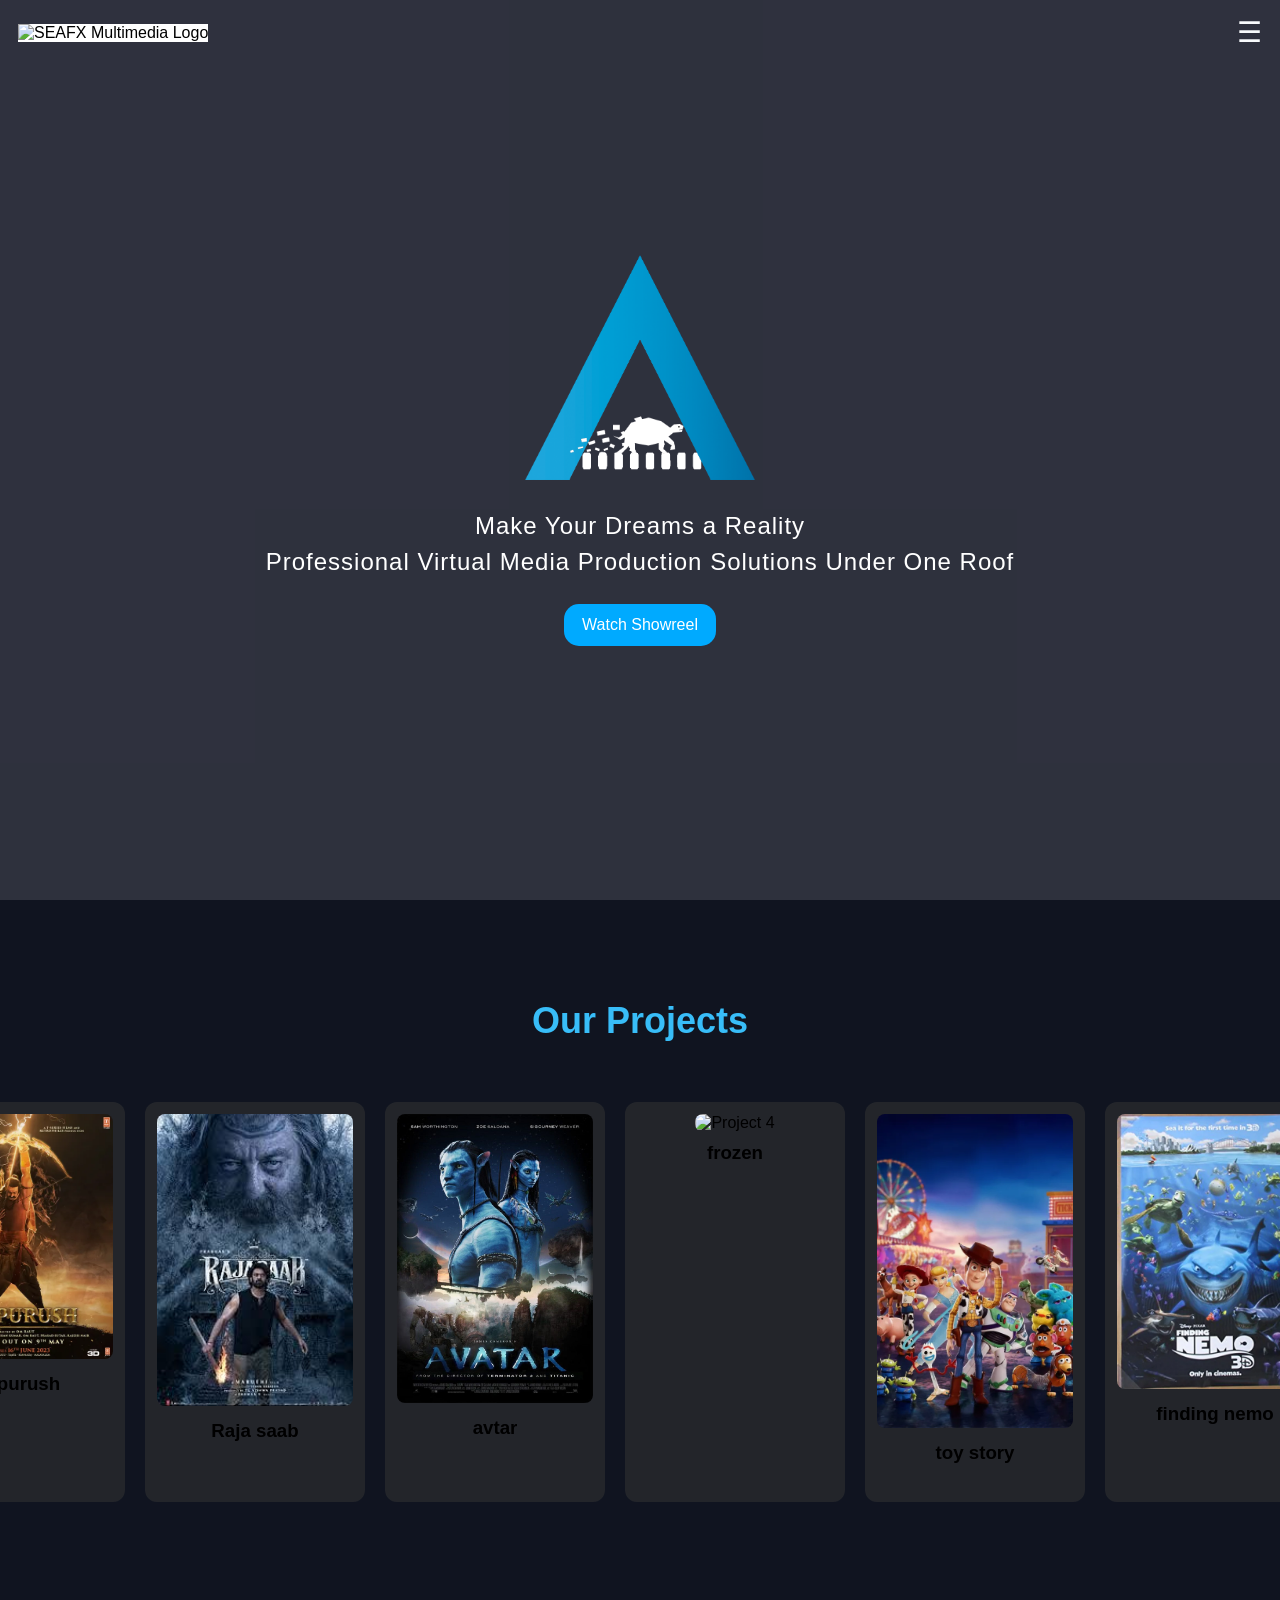
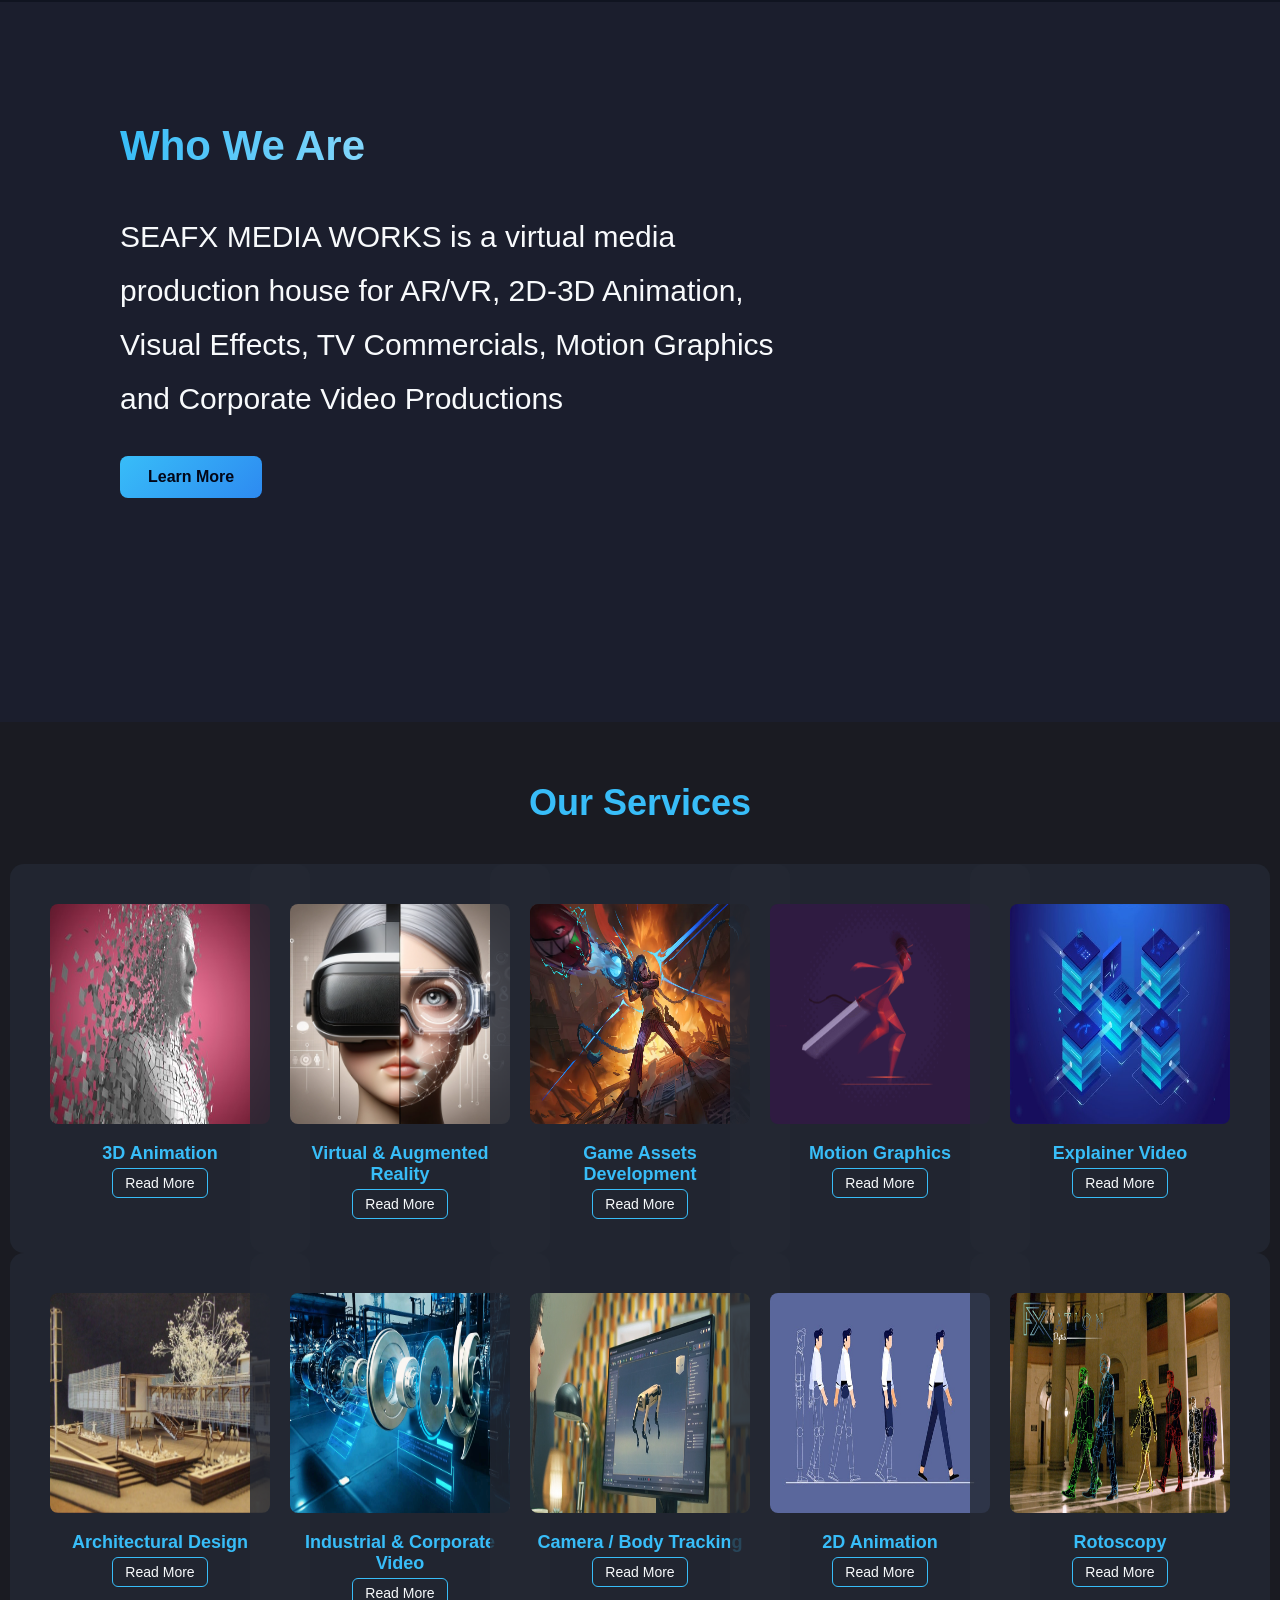
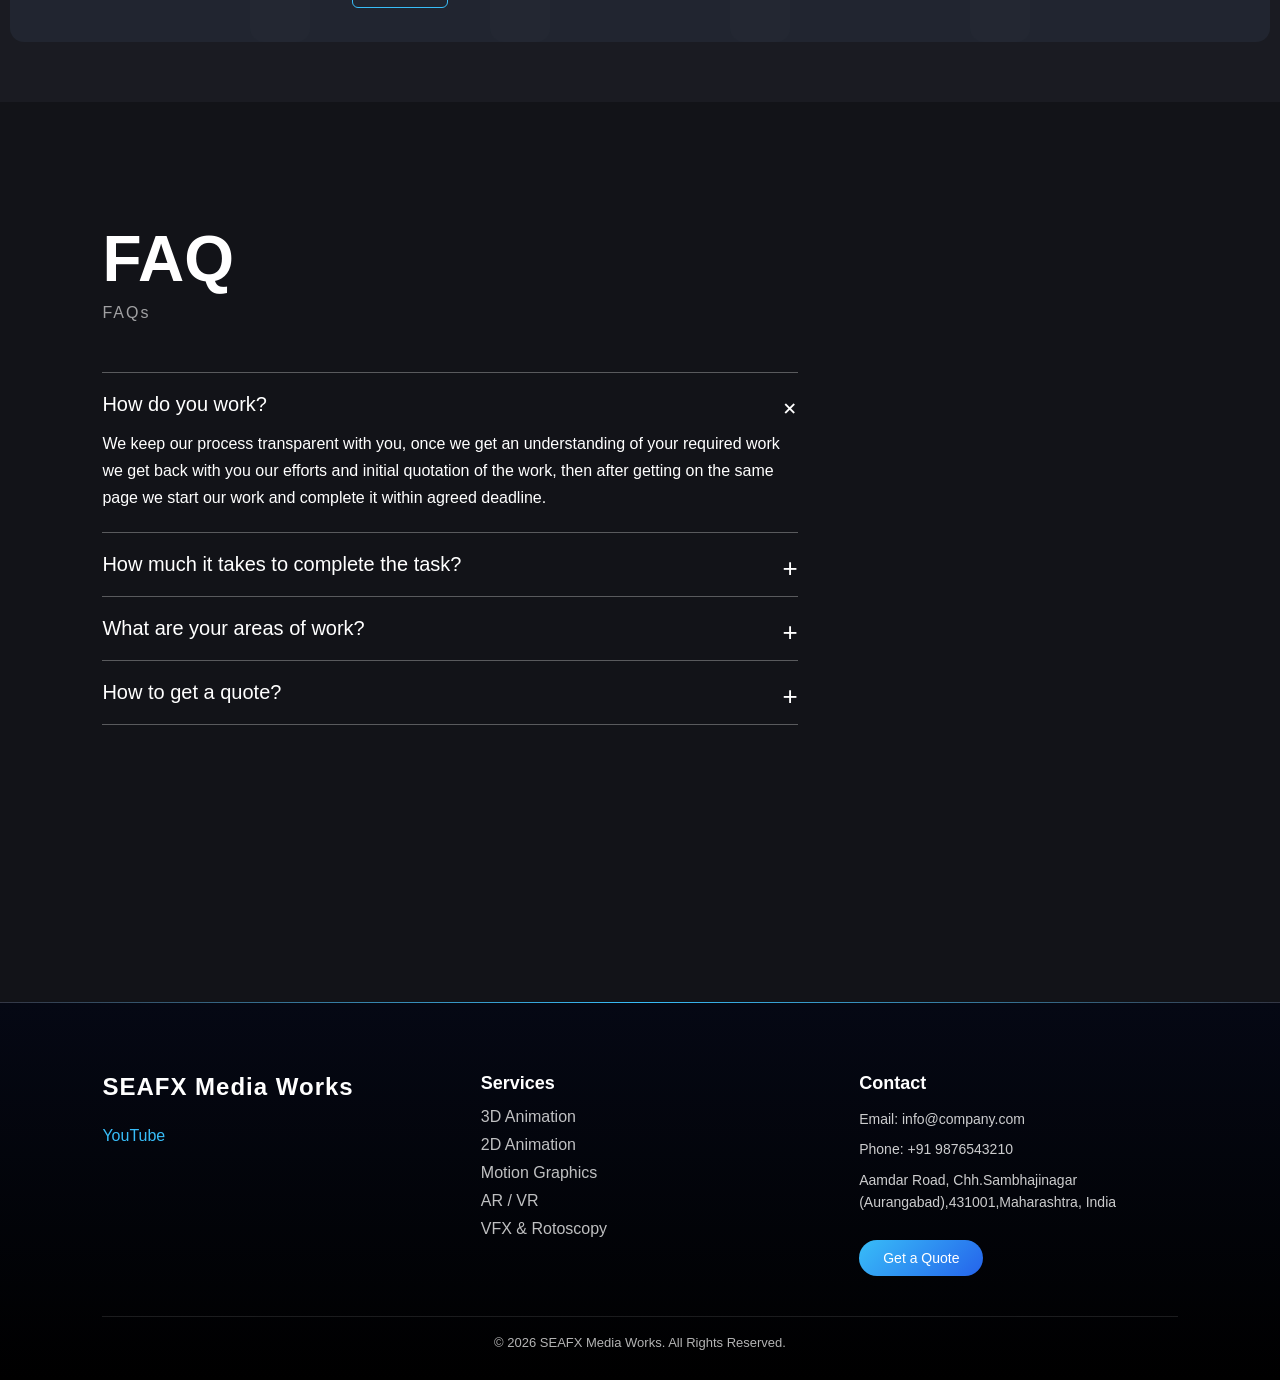
==== index.html @ 75bf718c "move files to root" ====
<!DOCTYPE html>
<html lang="en">
<head>
    <meta charset="UTF-8">
    <meta name="viewport" content="width=device-width, initial-scale=1.0">
    <title>Seafx MW pvt.ltd</title>
    <link rel="stylesheet" href="index.css">
</head>
<body>

  <!-- Background Video -->
<video class="bg-video" autoplay muted loop playsinline>
  <source src="../ASS" type="video/mp4">
</video>
<!-- Header -->
<header class="header">
  <div class="logo">
    <img src="https://static.wixstatic.com/media/be6cfc_1935f9f674c146afb055707a285f2abf~mv2.png/v1/fill/w_183,h_74,al_c,q_85,usm_0.66_1.00_0.01,enc_avif,quality_auto/Seafx_Main_PNG.png"
             alt="SEAFX Multimedia Logo">
  </div>
  <div class="hamburger" onclick="openMenu()">☰</div>
</header>

<!-- Overlay -->
<div class="overlay" onclick="closeMenu()"></div>

<!-- Sidebar Menu -->
<nav class="sidebar">
  <span class="close" onclick="closeMenu()">×</span>

  <a href="index.html">Home</a>
  <a href="about.html">About</a>
  <a href="service.html">Services</a>
  <a href="contact.html">Contact</a>
  <a href="faq.html">FAQ</a>
  <a href="career.html">Career</a>

  <a href="contact.html" class="quote-btn">Get a Quote</a>
</nav>
<!-- Hero Section -->
<section class="hero">
  <video autoplay muted loop playsinline class="hero-video">
    <source src="../ASSETS/CG Lion animation..mp4" type="video/mp4">
    Your browser does not support the video tag.
  </video>
  

  <div class="hero-overlay">
    <div class="hero-content">
      <img src="../ASSETS/logo1.png" alt="Seafx Media Works" class="hero-logo">

      <h1 class="hero-line">Make Your Dreams a Reality</h1>
      <h2 class="hero-line">Professional Virtual Media Production Solutions Under One Roof</h2>

      <!-- SHOWREEL BUTTON -->
    <button class="showreel-btn" onclick="openVideo()">Watch Showreel</button>

  </div>
</div>

<!-- VIDEO POPUP -->
<div id="videoPopup" class="video-popup">

  <span class="close-btn" onclick="closeVideo()">✖</span>

  <video controls>
    <source src="../ASSETS/videoplayback.mp4" type="video/mp4">
  </video>
    </div>
  </div>

  
</section>






  <section class="card-gallery"  id="ourProject">
    <!-- Background Video -
  <video class="bg-video" autoplay muted loop playsinline>
    <source src="../ASSETS/service background.mp4" type="video/mp4">
  </video>

  <!-- Dark overlay -->
  <div class="video-overlay"></div>
  <h2>Our Projects</h2>
  <div class="card-container" id="autoScroll">
    <div class="card">
      <img src="../ASSETS/adipursh.webp" alt="adipurash">
      <h3>adipurush</h3>
      <!--<p>Short description about project 1</p>-->
    </div>
    <div class="card">
      <img src="../ASSETS/images.jfif" alt="Project 2">
      <h3>Raja saab</h3>
      
    </div>
    <div class="card">
      <img src="../ASSETS/avtar.jpg" alt="Project 3">
      <h3>avtar</h3>
    
    </div>
    <div class="card">
      <img src="../ASSETs/Frozen_Movie_Poster.webp" alt="Project 4">
      <h3>frozen</h3>
      
    </div>
    <div class="card">
     <img src="../ASSETS/toy story.webp" alt="Project 5">
      <h3>toy story</h3>
      
    </div>
    <div class="card">
      <img src="../ASSETS/finding nemo.webp" alt="Project 1">
      <h3>finding nemo</h3>
     
    </div>
    <div class="card">
      <img src="../ASSETS/lion king.webp" alt="Project 2">
      <h3>lion king</h3>
      
    </div>
    <div class="card">
      <img src="../ASSETS/Coco_001.webp" alt="Project 3">
      <h3>coco</h3>
     
    </div>
    
    
    
  </div>
</section>

<section class="who-we-are">
  <!-- Background Video -->
  <video autoplay muted loop playsinline class="who-video">
    <source src="../ASSETS/who we are 2.mp4" type="video/mp4">
    Your browser does not support the video tag.
  </video>

  <!-- Overlay -->
  <div class="who-overlay"></div>

  <!-- Content -->
  <div class="who-content">
    <h2>Who We Are</h2>
    <p>
      SEAFX MEDIA WORKS is a virtual media production house for AR/VR, 2D-3D Animation, Visual Effects, TV Commercials, Motion Graphics and Corporate Video Productions
    </p>
    <a href="about.html" class="learn-more-btn">Learn More</a>
  </div>
</section>



<section class="services">
  <!-- Background Video -->
  

  <!-- Dark Overlay -->
  <div class="services-overlay"></div>


  <!-- Content -->
  <div class="services-content">
    <h2 class="btn">Our Services</h2>
    
    <div class="services-grid">
        <div class="service-card">
            <img src="../ASSETS/3D Animation.png" alt="3D Animation">
            <h3>3D Animation</h3>
            <a href="service.html">Read More</a>
        </div>

        <div class="service-card">
            <img src="../ASSETS/virtual & augmented reality.png " alt="Virtual and Augmented Reality">
            <h3>Virtual & Augmented Reality</h3>
            <a href="service.html">Read More</a>
        </div>

        <div class="service-card">
            <img src="../ASSETS/Game Assets Development.png " alt="Game Assets Development">
            <h3>Game Assets Development</h3>
            <a href="service.html">Read More</a>
        </div>

        <div class="service-card">
            <img src="../ASSETS/motion Graphics.png " alt="Motion Graphics">
            <h3>Motion Graphics</h3>
            <a href="service.html">Read More</a>
        </div>

        <div class="service-card">
            <img src="../ASSETS/Explainer video.png " alt="Explainer Video">
            <h3>Explainer Video</h3>
            <a href="service.html">Read More</a>
        </div>

        <div class="service-card">
            <img src="../ASSETS/Architecture Design.png " alt="Architectural Design">
            <h3>Architectural Design</h3>
            <a href="service.html">Read More</a>
        </div>

        <div class="service-card">
            <img src="../ASSETS/Industrial & coporate.png " alt="Industrial and Corporate Video">
            <h3>Industrial & Corporate Video</h3>
            <a href="service.html">Read More</a>
        </div>

        <div class="service-card">
            <img src="../ASSETS/bodytracking & matchmoving.png " alt="Body Tracking">
            <h3>Camera / Body Tracking</h3>
            <a href="service.html">Read More</a>
        </div>

        <div class="service-card">
            <img src="../ASSETS/2D Animation.png " alt="2D Animation">
            <h3>2D Animation</h3>
            <a href="service.html">Read More</a>
        </div>

        <div class="service-card">
            <img src="../ASSETS/Rotoscopy.png" alt="Rotoscopy">
            <h3>Rotoscopy</h3>
            <a href="service.html">Read More</a>
        </div>
    </div>
</section>


<section class="faq-section">
  <!-- Background Video -->
  <video class="faq-bg-video" autoplay muted loop playsinline>
    <source src="../ASSETS/FAQ Video.mp4" type="video/mp4">
  </video>

  <div class="faq-overlay"></div>
    <div class="faq-container">

      <div class="faq-left">
        <h1>FAQ</h1>
        <span class="faq-subtitle">FAQs</span>

        <div class="faq-item active">
          <div class="faq-question">How do you work?</div>
          <div class="faq-answer">
            We keep our process transparent with you, once we get an understanding of your required work we get back with you our efforts and initial quotation of the work, then after getting on the same page we start our work and complete it within agreed deadline.
          </div>
        </div>

        <div class="faq-item">
          <div class="faq-question">How much it takes to complete the task?</div>
          <div class="faq-answer">
            It mostly depends on the type of the work, generally we provide you with a deadline that we stand for the completion of the work.
          </div>
        </div>

        <div class="faq-item">
          <div class="faq-question">What are your areas of work?</div>
          <div class="faq-answer">
            We cover a wide range of virtual production like Animation, Industrial and Corporate videos making, Game assets development and many others. For better understanding of our services you can look for "Services" in the navigation bar at the top.
          </div>
        </div>

        <div class="faq-item">
          <div class="faq-question">How to get a quote?</div>
          <div class="faq-answer">
            You can click over the "Get a quote" button at the top right corner of the navigation bar and fill up your details with required inital information about the type of the work you want to get done.
          </div>
        </div>

      </div>

    </div>
  </div>
</section>





    <hr>
    
    <footer class="seafx-footer">
  <div class="footer-container">

    <!-- Brand -->
    <div class="footer-brand">
      <h2>SEAFX Media Works</h2>
      

      <div class="footer-socials">
        
        
        <a href="https://www.youtube.com/@SeafxMW_pvt_Ltd" target="_blank">YouTube</a>
        
      </div>
    </div>

    <!-- Services -->
    <div class="footer-links">
      <h3>Services</h3>
      <ul>
        <li><a href="service.html">3D Animation</a></li>
        <li><a href="service.html">2D Animation</a></li>
        <li><a href="service.html">Motion Graphics</a></li>
        <li><a href="service.html">AR / VR</a></li>
        <li><a href="service.html">VFX & Rotoscopy</a></li>
      </ul>
    </div>

    <!-- Contact -->
    <div class="footer-contact">
      <h3>Contact</h3>
      <p>Email: info@company.com</p>
      <p>Phone: +91 9876543210</p>
      <p>Aamdar Road, Chh.Sambhajinagar (Aurangabad),431001,Maharashtra, India</p>

      <a href="contact.html" class="footer-btn">Get a Quote</a>
    </div>

  </div>

  <div class="footer-bottom">
    © 2026 SEAFX Media Works. All Rights Reserved.
  </div>
</footer>


<script>
  function openMenu() {
    document.querySelector(".sidebar").classList.add("active");
    document.querySelector(".overlay").classList.add("active");
  }

  function closeMenu() {
    document.querySelector(".sidebar").classList.remove("active");
    document.querySelector(".overlay").classList.remove("active");
  }








  
const container = document.getElementById('autoScroll');

let scrollSpeed = 1; // pixels per frame
let direction = 1;   // 1 = forward, -1 = backward

function autoScroll() {
  container.scrollLeft += scrollSpeed * direction;

  // If reached the end, reverse direction
  if (container.scrollLeft + container.offsetWidth >= container.scrollWidth) {
    direction = -1;
  }
  // If reached the start, reverse direction
  if (container.scrollLeft <= 0) {
    direction = 1;
  }

  requestAnimationFrame(autoScroll);
}

autoScroll();

  





  document.querySelectorAll(".faq-item").forEach(item => {
    item.addEventListener("click", () => {
      item.classList.toggle("active");
    });
  });






  const header = document.querySelector(".header");
  const projectSection = document.getElementById("ourProject");

  window.addEventListener("scroll", () => {
    const projectTop = projectSection.getBoundingClientRect().top;

    if (projectTop <= 0) {
      header.style.transform = "translateY(-100%)";
      header.style.opacity = "0";
      header.style.pointerEvents = "none";
    } else {
      header.style.transform = "translateY(0)";
      header.style.opacity = "1";
      header.style.pointerEvents = "auto";
    }
  });














function openVideo(){
  document.getElementById("videoPopup").style.display="flex";
}

function closeVideo(){
  document.getElementById("videoPopup").style.display="none";
}



</script>


</body>
</html>
---- index.css ----
/* ===== Seafx Brand Colors ===== */
:root {
  --bg-dark: #020617;
  --sidebar-dark: #020617;
  --text-white: #f8fafc;
  --accent-blue: #38bdf8;      
  --cta-blue: #2563eb;
}
/* Background video */
.bg-video {
  position: fixed;
  top: 0;
  left: 0;
  width: 100%;
  height: 100%;
  object-fit: cover;
  z-index: -1;
}
.showreel-btn{
margin-top:20px;
padding:12px 18px;
font-size:16px;
background:#00aaff;
color:white;
border:none;
border-radius:15px;
cursor:pointer;
}

.video-popup{
position:fixed;
top:0;
left:0;
width:100%;
height:100%;
background:rgba(0,0,0,0.85);
display:none;
justify-content:center;
align-items:center;
flex-direction:column;
}

.video-popup video{
width:800px;
max-width:90%;
}

.close-btn{
position:absolute;
top:70px;
right:90px;
font-size:20px;
color:white;
cursor:pointer;
}
* {
  margin: 0;
  padding: 0;
  box-sizing: border-box;
  font-family:  sans-serif;
  font-family: 'proxima-n-w01-reg', 'proxima-n-w05-reg', sans-serif;
 
}

body {
  min-height: 100vh;
  background-color: rgba(2,6,23,0.8)
  /*background: radial-gradient(circle at top, #0f172a, var(--bg-dark));*/
}

/* ===== Header ===== */
.header {
  display: flex;
  justify-content: space-between;
  align-items: center;
  padding: 16px 18px;
  position: fixed;
  top: 0;
  left: 0;
  width: 100%;
  z-index: 2000;
  transition: transform 0.4s ease, opacity 0.4s ease;
}

.logo img {
  height: 74px;  /* prominent logo */
  width: 183px;
  background-color: #fff;
  
}

.hamburger {
  font-size: 28px;
  color: var(--text-white);
  cursor: pointer;
}

/* ===== Sidebar ===== */
.sidebar {
  position: fixed;
  top: 0;
  right: -320px;
  width: 320px;
  height: 100%;
  background: rgba(2, 6, 23, 0.92);
  backdrop-filter: blur(10px);
  padding: 32px 26px;
  transition: 0.35s ease;
  z-index: 1001;
}

.sidebar.active {
  right: 0;
}

.close {
  font-size: 32px;
  color: var(--text-white);
  cursor: pointer;
  float: right;
  margin-bottom: 24px;
}

.sidebar a {
  display: block;
  color: var(--text-white);
  text-decoration: none;
  font-size: 18px;
  margin: 22px 0;
  letter-spacing: 0.5px;
}

.sidebar a:hover {
  color: var(--accent-blue);
  text-shadow: 0 0 8px rgba(56,189,248,0.6);
}

/* ===== CTA Button ===== */
.quote-btn {
  margin-top: 32px;
  width: 100%;
  padding: 14px;
  border: none;
  border-radius: 8px;
  font-size: 16px;
  color: #fff;
  cursor: pointer;
  background: linear-gradient(135deg, var(--accent-blue), var(--cta-blue));
}

.quote-btn:hover {
  transform: translateY(-1px);
}

/* ===== Overlay ===== */
.overlay {
  position: fixed;
  inset: 0;
  background: rgba(0,0,0,0.55);
  opacity: 0;
  pointer-events: none;
  transition: 0.3s;
  z-index: 1000;
}

.overlay.active {
  opacity: 1;
  pointer-events: all;
}

/* ===== Mobile ===== */
@media (max-width: 768px) {
  .logo img { height: 50px; }  /* mobile logo smaller */
}















.hero {
  position: relative;
  width: 100%;
  height: 100vh;
  overflow: hidden;
}

.hero-video {
  width: 100%;
  height: 100%;
  object-fit: cover;
}

.hero-overlay {
  position: absolute;
  inset: 0;
  background: rgba(0,0,0,0.1);  /* cinematic dark overlay */
  display: flex;
  justify-content: center;
  align-items: center;
  flex-direction: column;
  text-align: center;
}

.hero-logo {
  height: 225px;   /* prominent logo */
  margin-bottom: 20px;
}

.hero-line {
  color: #f8fafc;  /* white text */
  margin: 8px 0;
  font-weight: 500;
}

/* Font match with logo (modern sans-serif) */
.hero-line {
  font-family: 'Poppins', sans-serif;  /* logo style font similar */
  letter-spacing: 1px;
}

.hero-line:first-of-type {
  font-size: 36px;
  color: #38bdf8;  /* logo blue accent */
}

.hero-line:last-of-type {
  font-size: 24px;
  color: #ffffff;
}

/* Mobile adjustments */
@media (max-width: 768px) {
  .hero-logo { height: 80px; }
  .hero-line:first-of-type { font-size: 24px; }
  .hero-line:last-of-type { font-size: 18px; }
}




.card-gallery {
    position: relative;
  padding: 100px 0;
  overflow: hidden;
 /*/ padding: 40px;
  background:rgba(0,0,0,0.5);
  color: #fff;*/
  
}
/* background video */
.card-gallery .bg-video {
  position: absolute;
  inset: 0;
  width: 100%;
  height: 100%;
  object-fit: cover;
  z-index: 2;
}

/* dark overlay (readability sathi must) */
.card-gallery .video-overlay {
  position: absolute;
  inset: 0;
  background: rgba(5, 10, 20, 0.75);
  z-index: -1;
}

/* content above video */
.card-gallery h2,
.card-container {
  position: relative;
  z-index: 2;
}

.card-gallery h2 {
  font-size: 36px;
  color: #38bdf8;
  
  gap: 20px;
  text-align: center;
  margin-bottom: 60px;
  font-family: 'Poppins', sans-serif;
}

.card-container {
    height: 400px;
  display: flex;
  gap: 20px;
  overflow-x: hidden; /* hide scrollbar */
  scroll-behavior: smooth;
}

.card {
  flex: 0 0 auto; /* keep cards from shrinking */
  width: 220px;
  background:rgba(56, 54, 54, 0.5);
  border-radius: 12px;
  padding: 12px;
  text-align: center;
}

.card img {
    
  width: 100%;
  border-radius: 8px;
  margin-bottom: 10px;
}


.services {
   
  padding: 60px 40px;
  
  background:rgba(0,0,0,0.5); /*dark background */
  color: #f8fafc;
  text-align: center;

}

.services h2.btn {
  font-family: 'Poppins', sans-serif;
  font-size: 36px;
  color: #38bdf8;
  margin-bottom: 40px;
}

.services-grid {
  display: grid;
  grid-template-columns: repeat(auto-fit, minmax(220px, 1fr));*/
  gap: 25px;
  justify-items: center;
  
}

.service-card {
  /*background: rgba(2,6,23,0.85);*/
  background-color:#242834cc;
  border-radius: 14px;
  padding: 40px;
  text-align: center;
  transition: transform 0.3s ease, box-shadow 0.3s ease;
  cursor: pointer;
  
}

.service-card img {
    height: 220px;
  width: 220px;
  margin-bottom: 15px;
  border-radius: 8px;
}

.service-card h3 {
  font-size: 18px;
  margin-bottom: 10px;
  color: #38bdf8;
}

.service-card a {
  text-decoration: none;
  color: #f8fafc;
  font-weight: 500;
  font-size: 14px;
  border: 1px solid #38bdf8;
  padding: 6px 12px;
  border-radius: 6px;
  transition: background 0.3s, color 0.3s;
}

.service-card a:hover {
  background: #38bdf8;
  color: #020617;
}

.service-card:hover {
  transform: translateY(-5px);
  box-shadow: 0 10px 25px rgba(56,189,248,0.3);
}


/* Mobile */
@media (max-width: 768px) {
  .services {
    padding: 40px 20px;
  }
}
/* Container & Video */
.who-we-are {
  position: relative;
  width: 100%;
  height: 80vh;
  overflow: hidden;
  display: flex;
  justify-content: left;
  align-items: left;
}

.who-video {
  position: absolute;
  top: 0;
  left: 0;
  width: 100%;
  height: 100%;
  object-fit: cover;
  z-index: 1;
  filter: brightness(0.); /* cinematic dark overlay */
}

/* Dark overlay for contrast */
.who-overlay {
  position: absolute;
  inset: 0;
  background: rgba(2,6,23,0.5);
  z-index: 2;
}

/* Content */
.who-content {
  position: relative;
  z-index:17;
  text-align:left;
  color: #f8fafc;
  max-width: 900px;
  padding: 120px;
  animation: float 6s ease-in-out infinite; /* floating content */
}

/* Floating animation */
@keyframes float {
  0% { transform: translateY(0px); }
  50% { transform: translateY(-8px); }
  100% { transform: translateY(0px); }
}

/* Heading shimmer */
.who-content h2 {
  /*font-family:  'Poppins', sans-serif;*/
  font-family:'proxima-n-w01-reg', 'proxima-n-w05-reg', sans-serif;
  font-size: 42px;
  margin-bottom: 40px;
  background: linear-gradient(90deg, #38bdf8, #ffffff, #38bdf8);
  background-size: 200% 100%;
  -webkit-background-clip: text;
  -webkit-text-fill-color: transparent;
  animation: shimmer 3s linear infinite;
}

@keyframes shimmer {
  0% { background-position: -500px 0; }
  100% { background-position: 500px 0; }
}

/* Paragraph */
.who-content p {
  font-size: 30px;
  line-height: 1.8;
  margin-bottom: 30px;
}

/* Learn More Button */
.learn-more-btn {
  display: inline-block;
  padding: 12px 28px;
  font-size: 16px;
  font-weight: 600;
  color: #020617;
  background: linear-gradient(135deg, #38bdf8, #2563eb);
  border-radius: 8px;
  text-decoration: none;
  transition: transform 0.3s ease, box-shadow 0.3s ease, background 0.5s;
  background-size: 200% 100%;
}

.learn-more-btn:hover {
  transform: translateY(-3px);
  box-shadow: 0 8px 20px rgba(56,189,248,0.4);
  background-position: 100% 0;
}

/* Responsive */
@media (max-width: 1024px) {
  .who-content h2 { font-size: 36px; }
  .who-content p { font-size: 30px; }
}

@media (max-width: 600px) {
  .who-content h2 { font-size: 28px; }
  .who-content p { font-size: 14px; }
  .who-content { padding: 40px; }
}

/* ========== FAQ WITH BACKGROUND VIDEO ========== */

.faq-section {
  position: relative;
  min-height: 100vh;
  overflow: hidden;
  color: #fff;
}

/* Background video */
.faq-bg-video {
  position: absolute;
  inset: 0;
  width: 100%;
  height: 100%;
  object-fit: cover;
  z-index: 1;
}

/* Dark overlay */
.faq-overlay {
  position: absolute;
  inset: 0;
  background: rgba(0,0,0,0.65);
  z-index: 2;
}

/* Content */
.faq-container {
  position: relative;
  z-index: 3;
  max-width: 900px;
  padding: 120px 8%;
}

/* Heading */
.faq-left h1 {
  font-size: 64px;
  margin-bottom: 8px;
}

.faq-subtitle {
  font-size: 16px;
  letter-spacing: 2px;
  opacity: 0.6;
  display: block;
  margin-bottom: 50px;
}

/* FAQ Item (simple line style) */
.faq-item {
  border-top: 1px solid rgba(255,255,255,0.3);
  padding: 20px 0;
  cursor: pointer;
}

.faq-item:last-child {
  border-bottom: 1px solid rgba(255,255,255,0.3);
}

.faq-question {
  font-size: 20px;
  position: relative;
  padding-right: 30px;
}

/* + icon */
.faq-question::after {
  content: "+";
  position: absolute;
  right: 0;
  top: 0;
  font-size: 26px;
  transition: transform 0.3s ease;
}

/* Answer */
.faq-answer {
  max-height: 0;
  overflow: hidden;
  opacity: 0;
  font-size: 16px;
  line-height: 1.7;
  margin-top: 0;
  transition: all 0.35s ease;
}

/* Active */
.faq-item.active .faq-answer {
  max-height: 300px;
  margin-top: 14px;
  opacity: 1;
}

.faq-item.active .faq-question::after {
  transform: rotate(45deg);
}

/* header nav */
.main-nav {
  display: flex;
  align-items: center;
  gap: 25px;
  padding: 18px 60px;
  background: #e6f6fb;   /* light sky bg */
  font-family: "Poppins", sans-serif;
}

/* nav links */
.main-nav a {
  text-decoration: none;
  color: #000;
  font-size: 15px;
  font-weight: 500;
  position: relative;
}

/* hover underline */
.main-nav a::after {
  content: "";
  position: absolute;
  left: 0;
  bottom: -6px;
  width: 0;
  height: 2px;
  background: #1fb6ff;
  transition: 0.3s ease;
}

.main-nav a:hover::after {
  width: 100%;
}

/* button */
.quote-btn {
  margin-left: auto;
  padding: 10px 22px;
  background: #1fb6ff;
  border: none;
  border-radius: 25px;
  color: #fff;
  font-size: 14px;
  cursor: pointer;
  transition: 0.3s ease;
}

.quote-btn:hover {
  background: #0ea5e9;
}




/* Mobile */
@media (max-width: 768px) {
  .faq-left h1 {
    font-size: 42px;
  }

  .faq-container {
    padding: 80px 6%;
  }
}




/* ================= FOOTER ================= */

.seafx-footer {
  background: linear-gradient(180deg, #050814, #000);
  color: #ffffff;
  padding: 70px 8% 30px;
  font-family: 'Poppins', sans-serif;
}

/* layout */
.footer-container {
  display: grid;
  grid-template-columns: repeat(3, 1fr);
  gap: 60px;
  margin-bottom: 40px;
}

/* brand */
.footer-brand h2 {
  font-size: 24px;
  margin-bottom: 16px;
  letter-spacing: 1px;
}

.footer-socials a {
  display: inline-block;
  margin-top: 10px;
  color: #38bdf8;
  text-decoration: none;
  font-weight: 500;
  transition: color 0.3s ease;
}

.footer-socials a:hover {
  color: #ffffff;
}

/* links */
.footer-links h3,
.footer-contact h3 {
  font-size: 18px;
  margin-bottom: 14px;
}

.footer-links ul {
  list-style: none;
  padding: 0;
}

.footer-links ul li {
  margin-bottom: 10px;
}

.footer-links ul li a {
  text-decoration: none;
  color: rgba(255,255,255,0.75);
  transition: color 0.3s ease;
}

.footer-links ul li a:hover {
  color: #38bdf8;
}

/* contact */
.footer-contact p {
  font-size: 14px;
  opacity: 0.8;
  line-height: 1.6;
  margin-bottom: 8px;
}

/* button */
.footer-btn {
  display: inline-block;
  margin-top: 18px;
  padding: 10px 24px;
  background: linear-gradient(135deg, #38bdf8, #2563eb);
  color: #fff;
  text-decoration: none;
  border-radius: 30px;
  font-size: 14px;
  transition: transform 0.3s ease, box-shadow 0.3s ease;
}

.footer-btn:hover {
  transform: translateY(-3px);
  box-shadow: 0 8px 20px rgba(56,189,248,0.4);
}

/* bottom bar */
.footer-bottom {
  border-top: 1px solid rgba(255,255,255,0.15);
  padding-top: 18px;
  text-align: center;
  font-size: 13px;
  opacity: 0.7;
}

/* hr fix */
hr {
  border: none;
  height: 1px;
  background: linear-gradient(to right, transparent, #38bdf8, transparent);
}

/* ============ Responsive ============ */
@media (max-width: 900px) {
  .footer-container {
    grid-template-columns: 1fr;
    gap: 40px;
    text-align: center;
  }

  .footer-socials a {
    margin-right: 10px;
  }
}
/* ================= MOBILE RESPONSIVE ================= */

@media (max-width:768px){

/* header */
.header{
padding:10px 15px;
}

.logo img{
height:45px;
width:auto;
}

/* hero section */
.hero-logo{
height:90px;
}

.hero-line:first-of-type{
font-size:22px;
}

.hero-line:last-of-type{
font-size:16px;
padding:0 15px;
}

/* showreel button */
.showreel-btn{
padding:10px 14px;
font-size:14px;
}

/* popup video */
.video-popup video{
width:95%;
}

/* project cards */
.card-container{
height:auto;
gap:15px;
}

.card{
width:160px;
}

/* who we are */
.who-content{
padding:40px 20px;
}

.who-content h2{
font-size:26px;
}

.who-content p{
font-size:15px;
}

/* services */
.services{
padding:40px 20px;
}

.services-grid{
grid-template-columns:1fr;
gap:20px;
}

.service-card{
padding:25px;
}

.service-card img{
width:120px;
height:120px;
}

/* FAQ */
.faq-left h1{
font-size:36px;
}

.faq-question{
font-size:16px;
}

/* footer */
.footer-container{
grid-template-columns:1fr;
text-align:center;
gap:30px;
}
.close-btn{
top:20px;
right:20px;
font-size:28px;
}

}
@media(max-width:768px){

.card-container{
overflow-x:auto;
scroll-behavior:smooth;
}

}
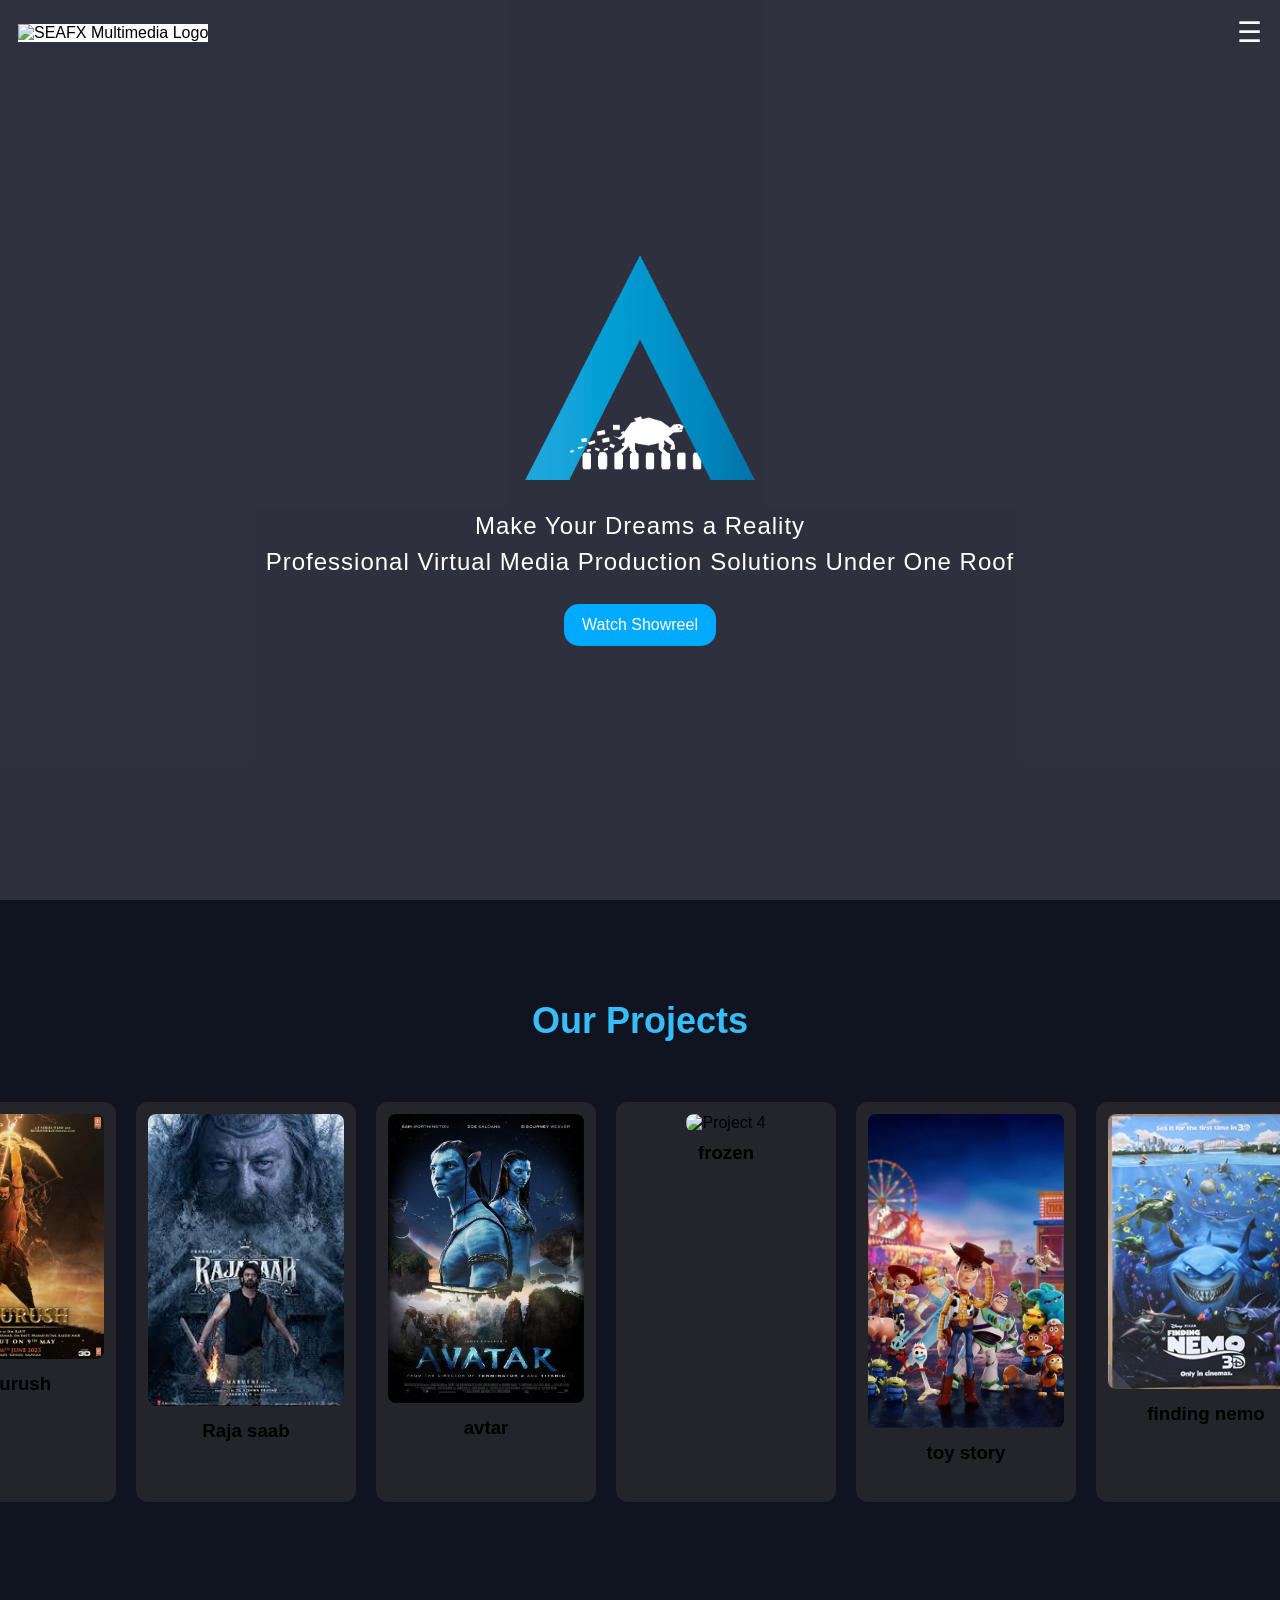
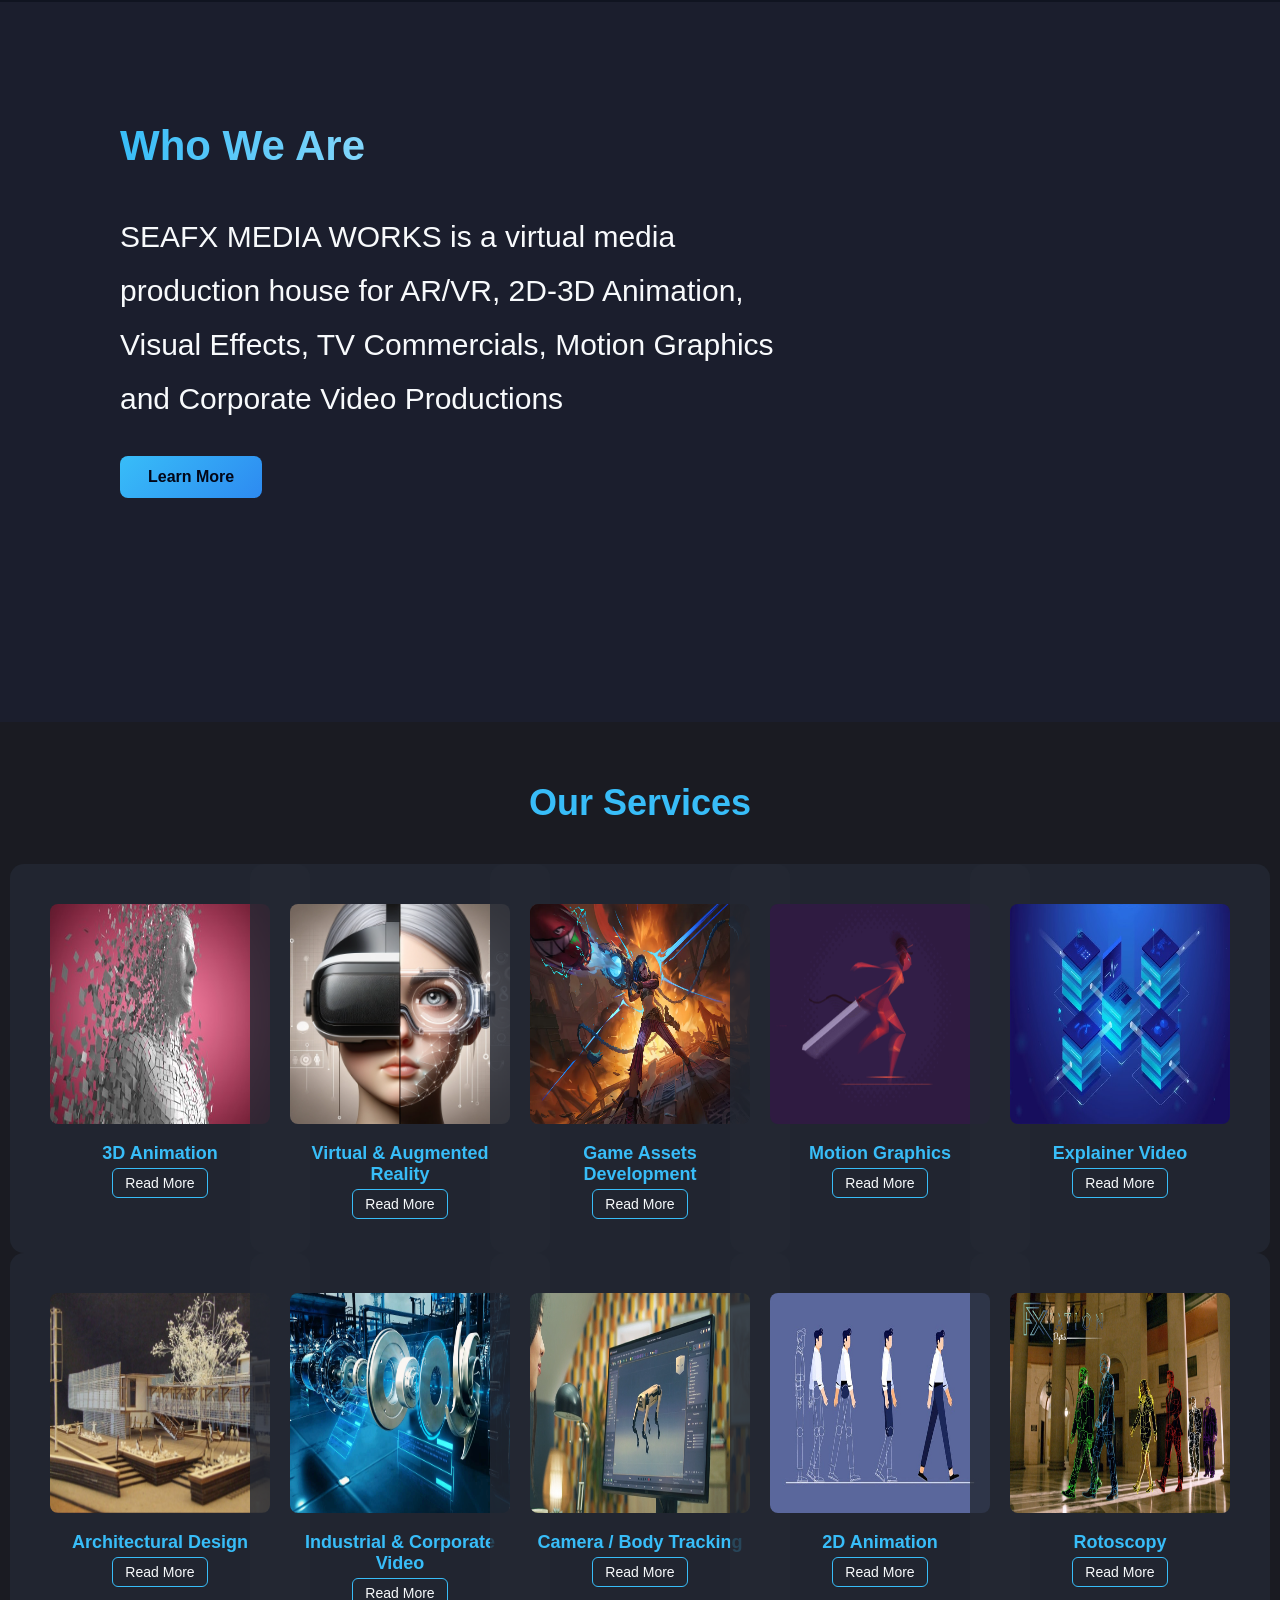
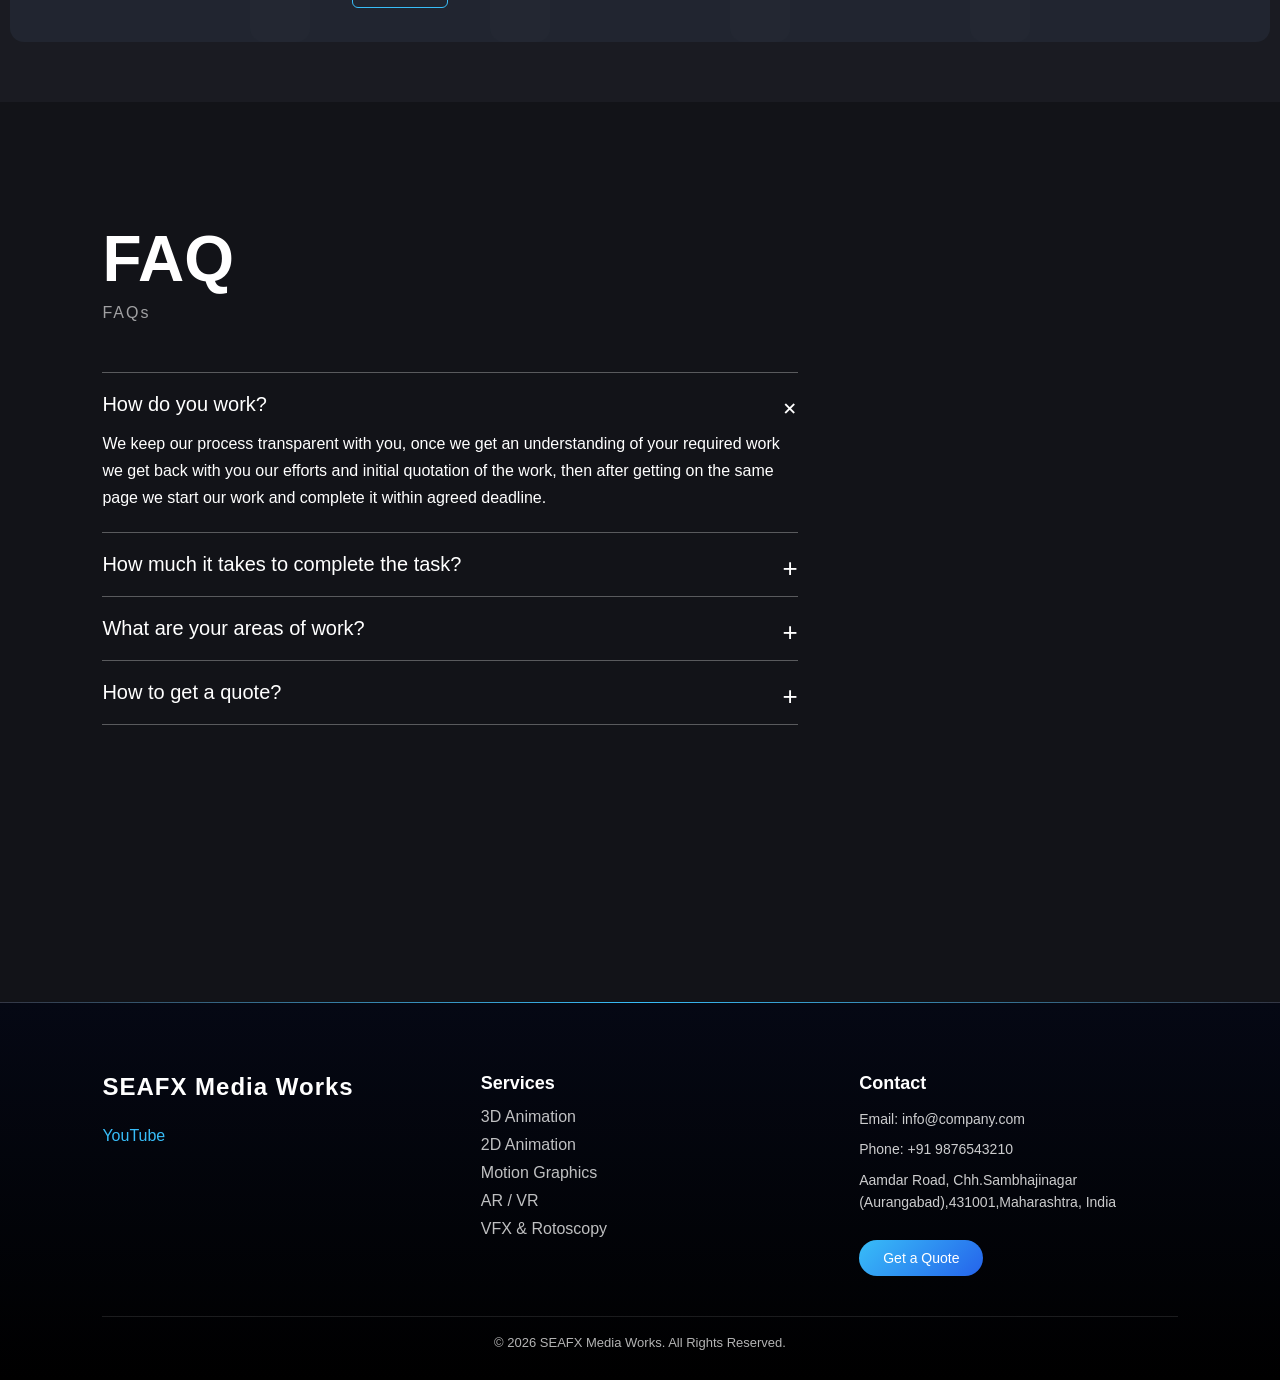
==== commit fe869acc: "Update index.html" ====
--- a/index.html
+++ b/index.html
@@ -10,7 +10,7 @@
 
   <!-- Background Video -->
 <video class="bg-video" autoplay muted loop playsinline>
-  <source src="../ASS" type="video/mp4">
+  <source src="ASS" type="video/mp4">
 </video>
 <!-- Header -->
 <header class="header">
@@ -40,14 +40,14 @@
 <!-- Hero Section -->
 <section class="hero">
   <video autoplay muted loop playsinline class="hero-video">
-    <source src="../ASSETS/CG Lion animation..mp4" type="video/mp4">
+    <source src="ASSETS/CG Lion animation..mp4" type="video/mp4">
     Your browser does not support the video tag.
   </video>
   
 
   <div class="hero-overlay">
     <div class="hero-content">
-      <img src="../ASSETS/logo1.png" alt="Seafx Media Works" class="hero-logo">
+      <img src="ASSETS/logo1.png" alt="Seafx Media Works" class="hero-logo">
 
       <h1 class="hero-line">Make Your Dreams a Reality</h1>
       <h2 class="hero-line">Professional Virtual Media Production Solutions Under One Roof</h2>
@@ -88,12 +88,12 @@
   <h2>Our Projects</h2>
   <div class="card-container" id="autoScroll">
     <div class="card">
-      <img src="../ASSETS/adipursh.webp" alt="adipurash">
+      <img src="ASSETS/adipursh.webp" alt="adipurash">
       <h3>adipurush</h3>
       <!--<p>Short description about project 1</p>-->
     </div>
     <div class="card">
-      <img src="../ASSETS/images.jfif" alt="Project 2">
+      <img src="ASSETS/images.jfif" alt="Project 2">
       <h3>Raja saab</h3>
       
     </div>
@@ -432,4 +432,4 @@
 
 
 </body>
-</html>+</html>
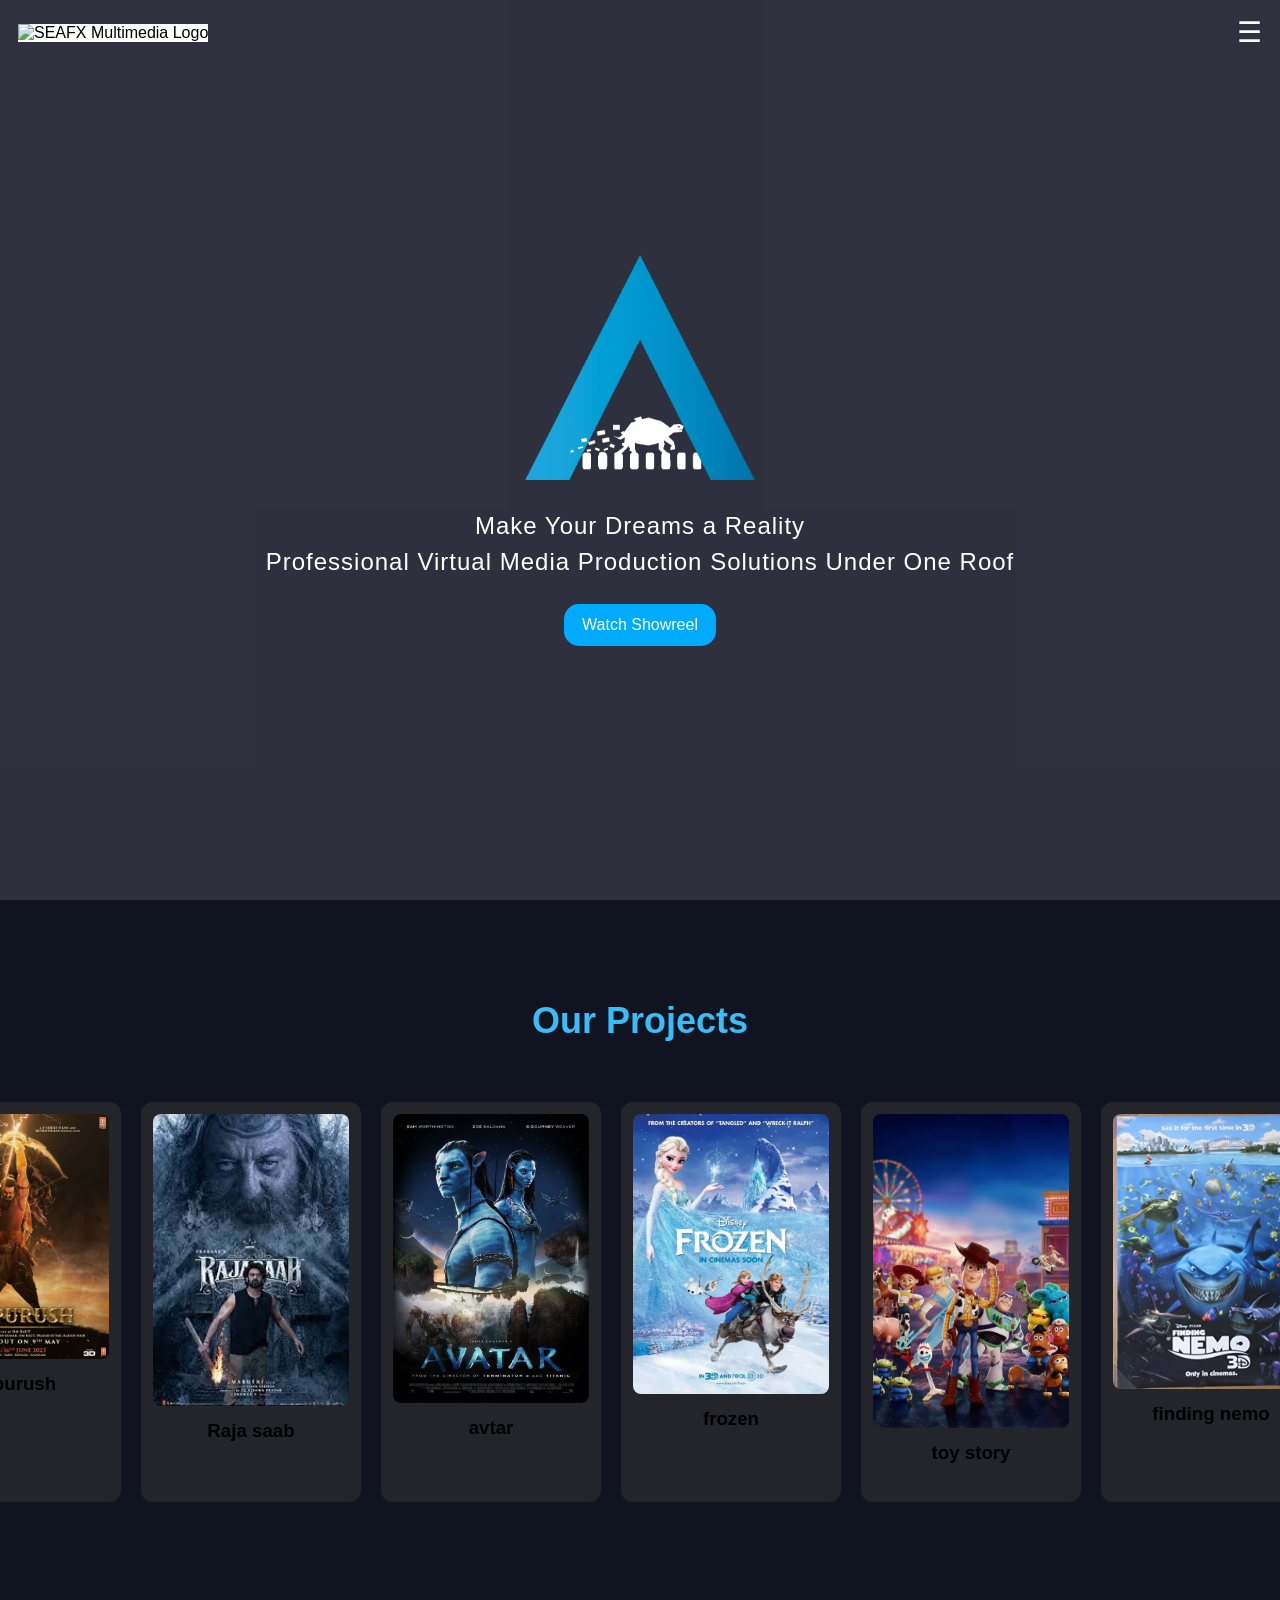
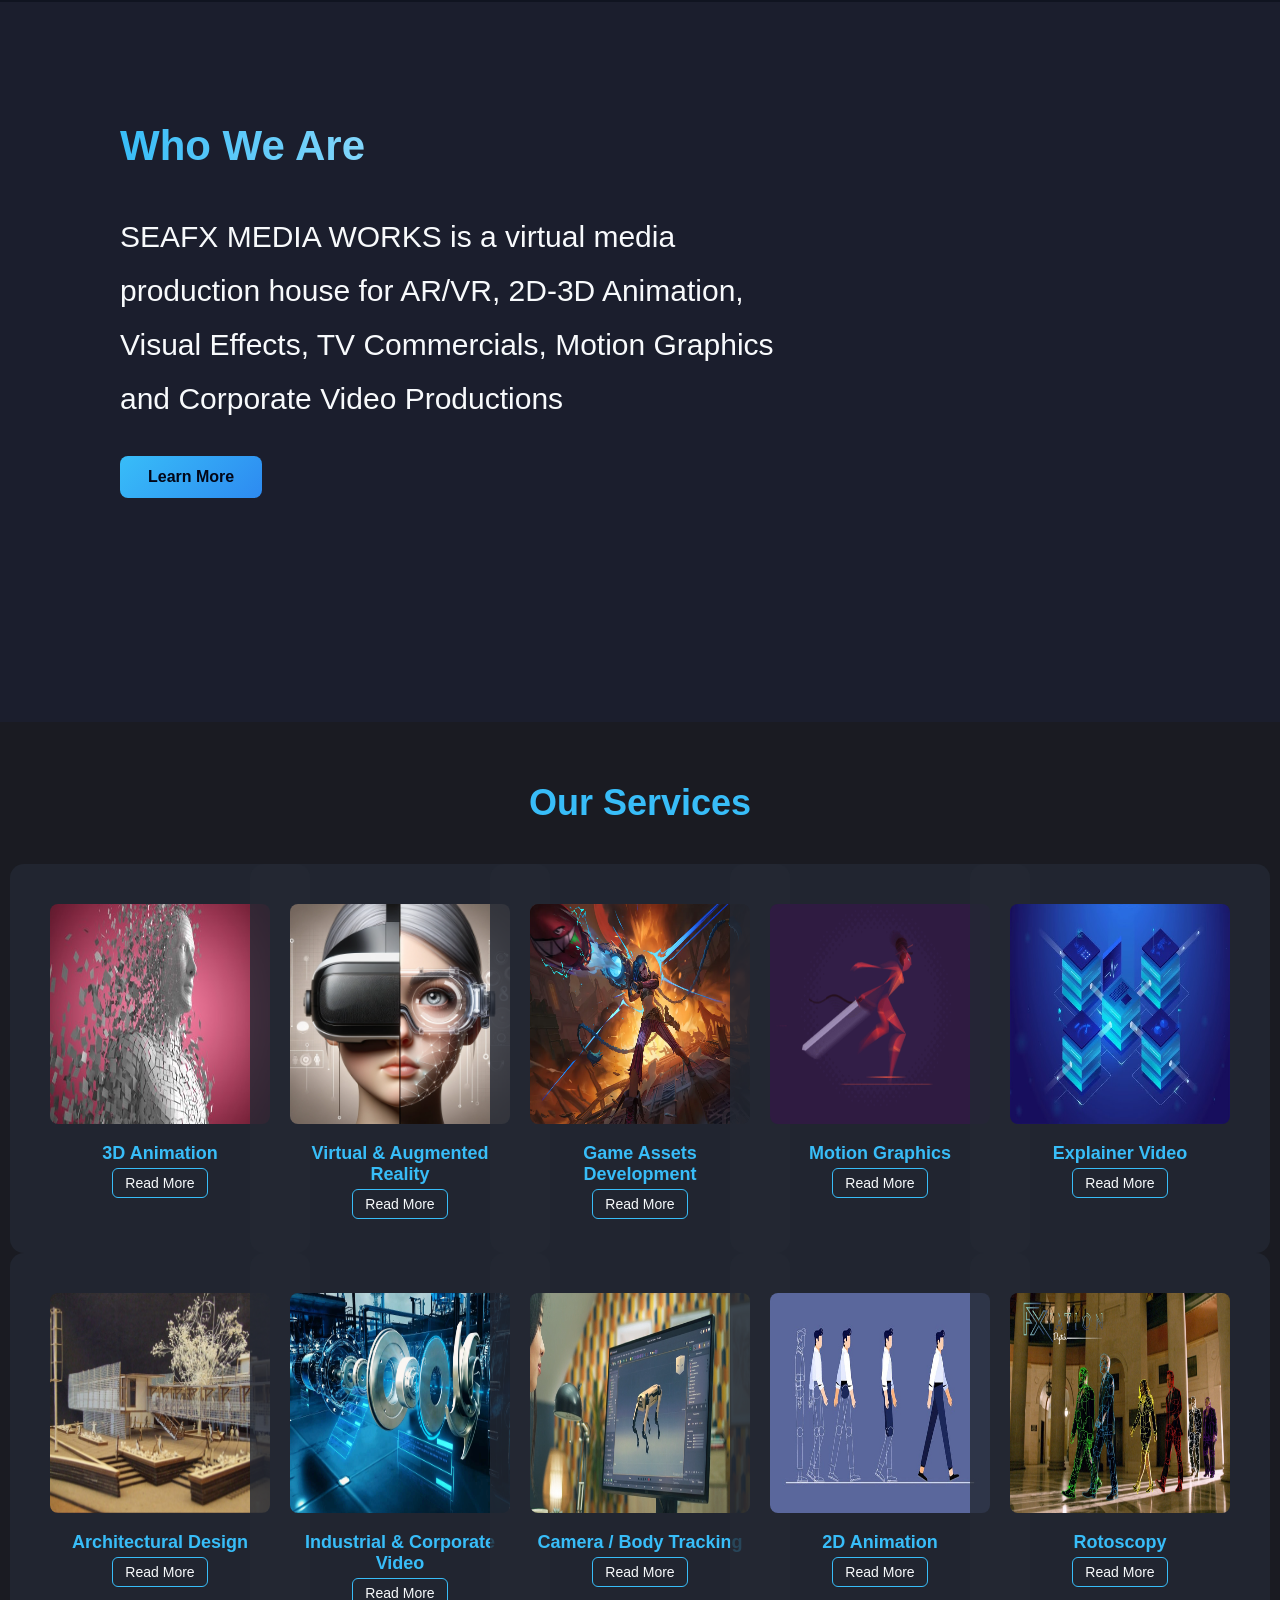
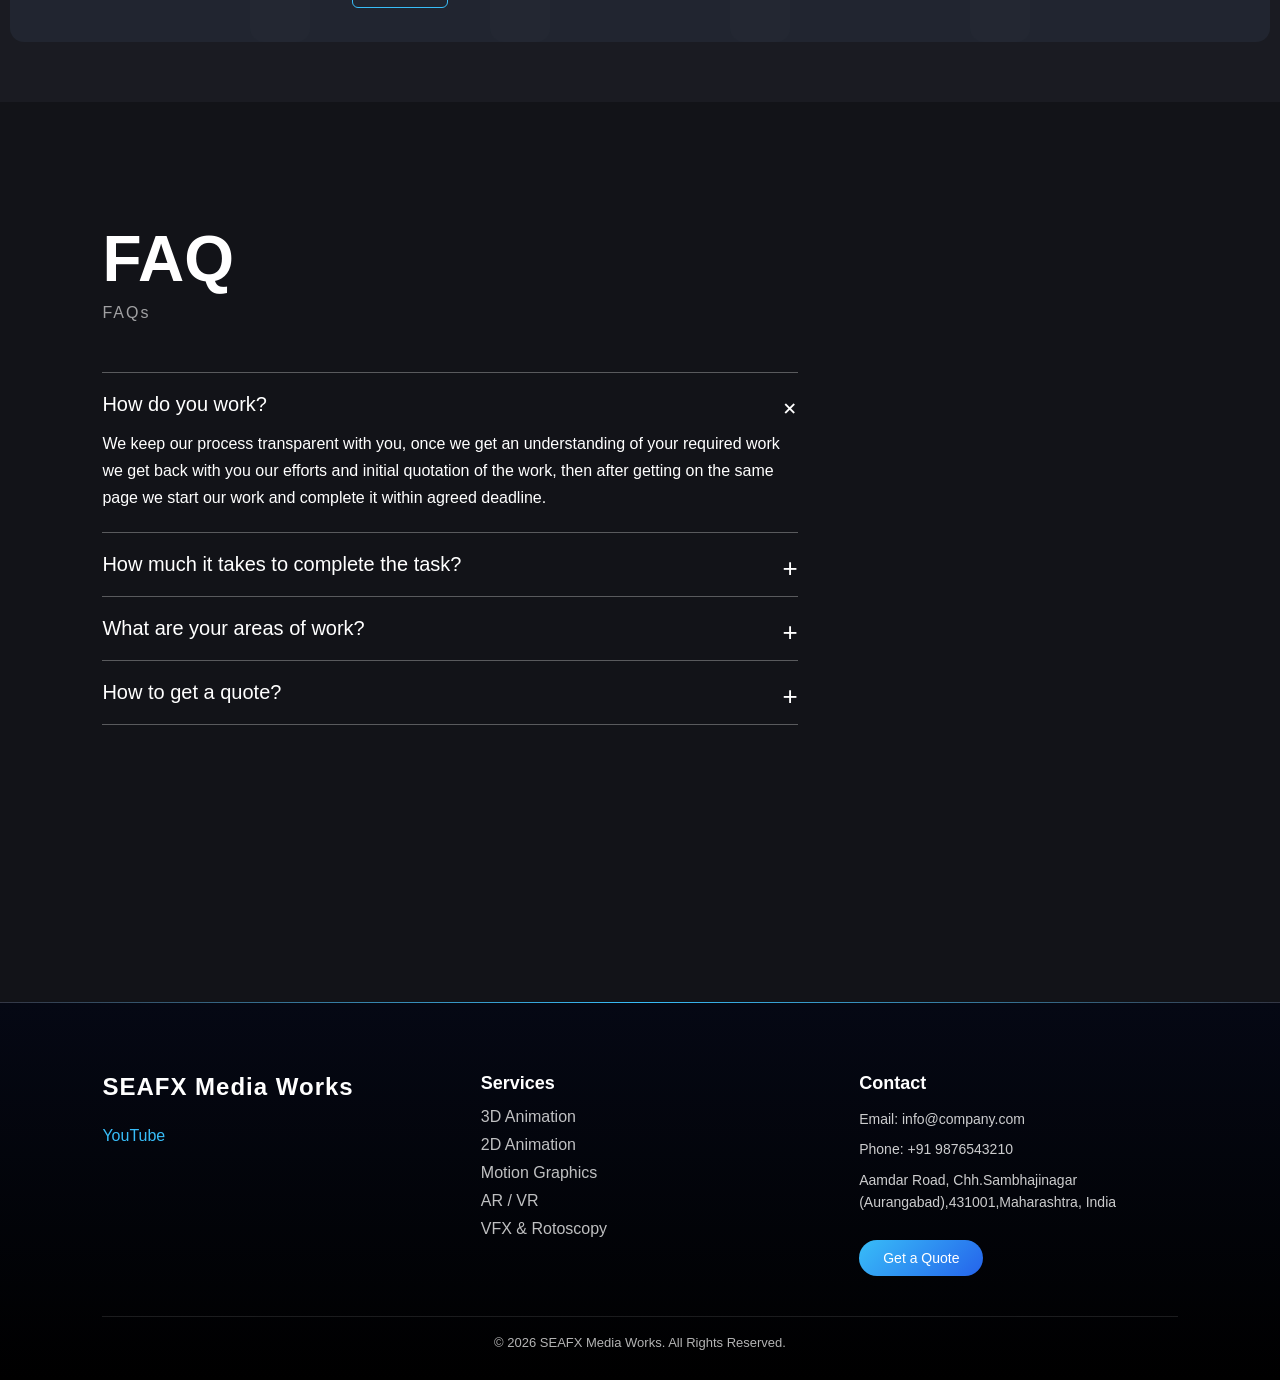
==== commit 1373a4fc: "move" ====
--- a/index.html
+++ b/index.html
@@ -10,7 +10,7 @@
 
   <!-- Background Video -->
 <video class="bg-video" autoplay muted loop playsinline>
-  <source src="ASS" type="video/mp4">
+  <source src="../ASS" type="video/mp4">
 </video>
 <!-- Header -->
 <header class="header">
@@ -64,7 +64,7 @@
   <span class="close-btn" onclick="closeVideo()">✖</span>
 
   <video controls>
-    <source src="../ASSETS/videoplayback.mp4" type="video/mp4">
+    <source src="ASSETS/videoplayback.mp4" type="video/mp4">
   </video>
     </div>
   </div>
@@ -80,7 +80,7 @@
   <section class="card-gallery"  id="ourProject">
     <!-- Background Video -
   <video class="bg-video" autoplay muted loop playsinline>
-    <source src="../ASSETS/service background.mp4" type="video/mp4">
+    <source src="ASSETS/service background.mp4" type="video/mp4">
   </video>
 
   <!-- Dark overlay -->
@@ -98,32 +98,32 @@
       
     </div>
     <div class="card">
-      <img src="../ASSETS/avtar.jpg" alt="Project 3">
+      <img src="ASSETS/avtar.jpg" alt="Project 3">
       <h3>avtar</h3>
     
     </div>
     <div class="card">
-      <img src="../ASSETs/Frozen_Movie_Poster.webp" alt="Project 4">
+      <img src="ASSETS/Frozen_Movie_Poster.webp" alt="Project 4">
       <h3>frozen</h3>
       
     </div>
     <div class="card">
-     <img src="../ASSETS/toy story.webp" alt="Project 5">
+     <img src="ASSETS/toy story.webp" alt="Project 5">
       <h3>toy story</h3>
       
     </div>
     <div class="card">
-      <img src="../ASSETS/finding nemo.webp" alt="Project 1">
+      <img src="ASSETS/finding nemo.webp" alt="Project 1">
       <h3>finding nemo</h3>
      
     </div>
     <div class="card">
-      <img src="../ASSETS/lion king.webp" alt="Project 2">
+      <img src="ASSETS/lion king.webp" alt="Project 2">
       <h3>lion king</h3>
       
     </div>
     <div class="card">
-      <img src="../ASSETS/Coco_001.webp" alt="Project 3">
+      <img src="ASSETS/Coco_001.webp" alt="Project 3">
       <h3>coco</h3>
      
     </div>
@@ -136,7 +136,7 @@
 <section class="who-we-are">
   <!-- Background Video -->
   <video autoplay muted loop playsinline class="who-video">
-    <source src="../ASSETS/who we are 2.mp4" type="video/mp4">
+    <source src="ASSETS/who we are 2.mp4" type="video/mp4">
     Your browser does not support the video tag.
   </video>
 
@@ -169,61 +169,61 @@
     
     <div class="services-grid">
         <div class="service-card">
-            <img src="../ASSETS/3D Animation.png" alt="3D Animation">
+            <img src="ASSETS/3D Animation.png" alt="3D Animation">
             <h3>3D Animation</h3>
             <a href="service.html">Read More</a>
         </div>
 
         <div class="service-card">
-            <img src="../ASSETS/virtual & augmented reality.png " alt="Virtual and Augmented Reality">
+            <img src="ASSETS/virtual & augmented reality.png " alt="Virtual and Augmented Reality">
             <h3>Virtual & Augmented Reality</h3>
             <a href="service.html">Read More</a>
         </div>
 
         <div class="service-card">
-            <img src="../ASSETS/Game Assets Development.png " alt="Game Assets Development">
+            <img src="ASSETS/Game Assets Development.png " alt="Game Assets Development">
             <h3>Game Assets Development</h3>
             <a href="service.html">Read More</a>
         </div>
 
         <div class="service-card">
-            <img src="../ASSETS/motion Graphics.png " alt="Motion Graphics">
+            <img src="ASSETS/motion Graphics.png " alt="Motion Graphics">
             <h3>Motion Graphics</h3>
             <a href="service.html">Read More</a>
         </div>
 
         <div class="service-card">
-            <img src="../ASSETS/Explainer video.png " alt="Explainer Video">
+            <img src="ASSETS/Explainer video.png " alt="Explainer Video">
             <h3>Explainer Video</h3>
             <a href="service.html">Read More</a>
         </div>
 
         <div class="service-card">
-            <img src="../ASSETS/Architecture Design.png " alt="Architectural Design">
+            <img src="ASSETS/Architecture Design.png " alt="Architectural Design">
             <h3>Architectural Design</h3>
             <a href="service.html">Read More</a>
         </div>
 
         <div class="service-card">
-            <img src="../ASSETS/Industrial & coporate.png " alt="Industrial and Corporate Video">
+            <img src="ASSETS/Industrial & coporate.png " alt="Industrial and Corporate Video">
             <h3>Industrial & Corporate Video</h3>
             <a href="service.html">Read More</a>
         </div>
 
         <div class="service-card">
-            <img src="../ASSETS/bodytracking & matchmoving.png " alt="Body Tracking">
+            <img src="ASSETS/bodytracking & matchmoving.png " alt="Body Tracking">
             <h3>Camera / Body Tracking</h3>
             <a href="service.html">Read More</a>
         </div>
 
         <div class="service-card">
-            <img src="../ASSETS/2D Animation.png " alt="2D Animation">
+            <img src="ASSETS/2D Animation.png " alt="2D Animation">
             <h3>2D Animation</h3>
             <a href="service.html">Read More</a>
         </div>
 
         <div class="service-card">
-            <img src="../ASSETS/Rotoscopy.png" alt="Rotoscopy">
+            <img src="ASSETS/Rotoscopy.png" alt="Rotoscopy">
             <h3>Rotoscopy</h3>
             <a href="service.html">Read More</a>
         </div>
@@ -234,7 +234,7 @@
 <section class="faq-section">
   <!-- Background Video -->
   <video class="faq-bg-video" autoplay muted loop playsinline>
-    <source src="../ASSETS/FAQ Video.mp4" type="video/mp4">
+    <source src="ASSETS/FAQ Video.mp4" type="video/mp4">
   </video>
 
   <div class="faq-overlay"></div>
@@ -432,4 +432,4 @@
 
 
 </body>
-</html>
+</html>
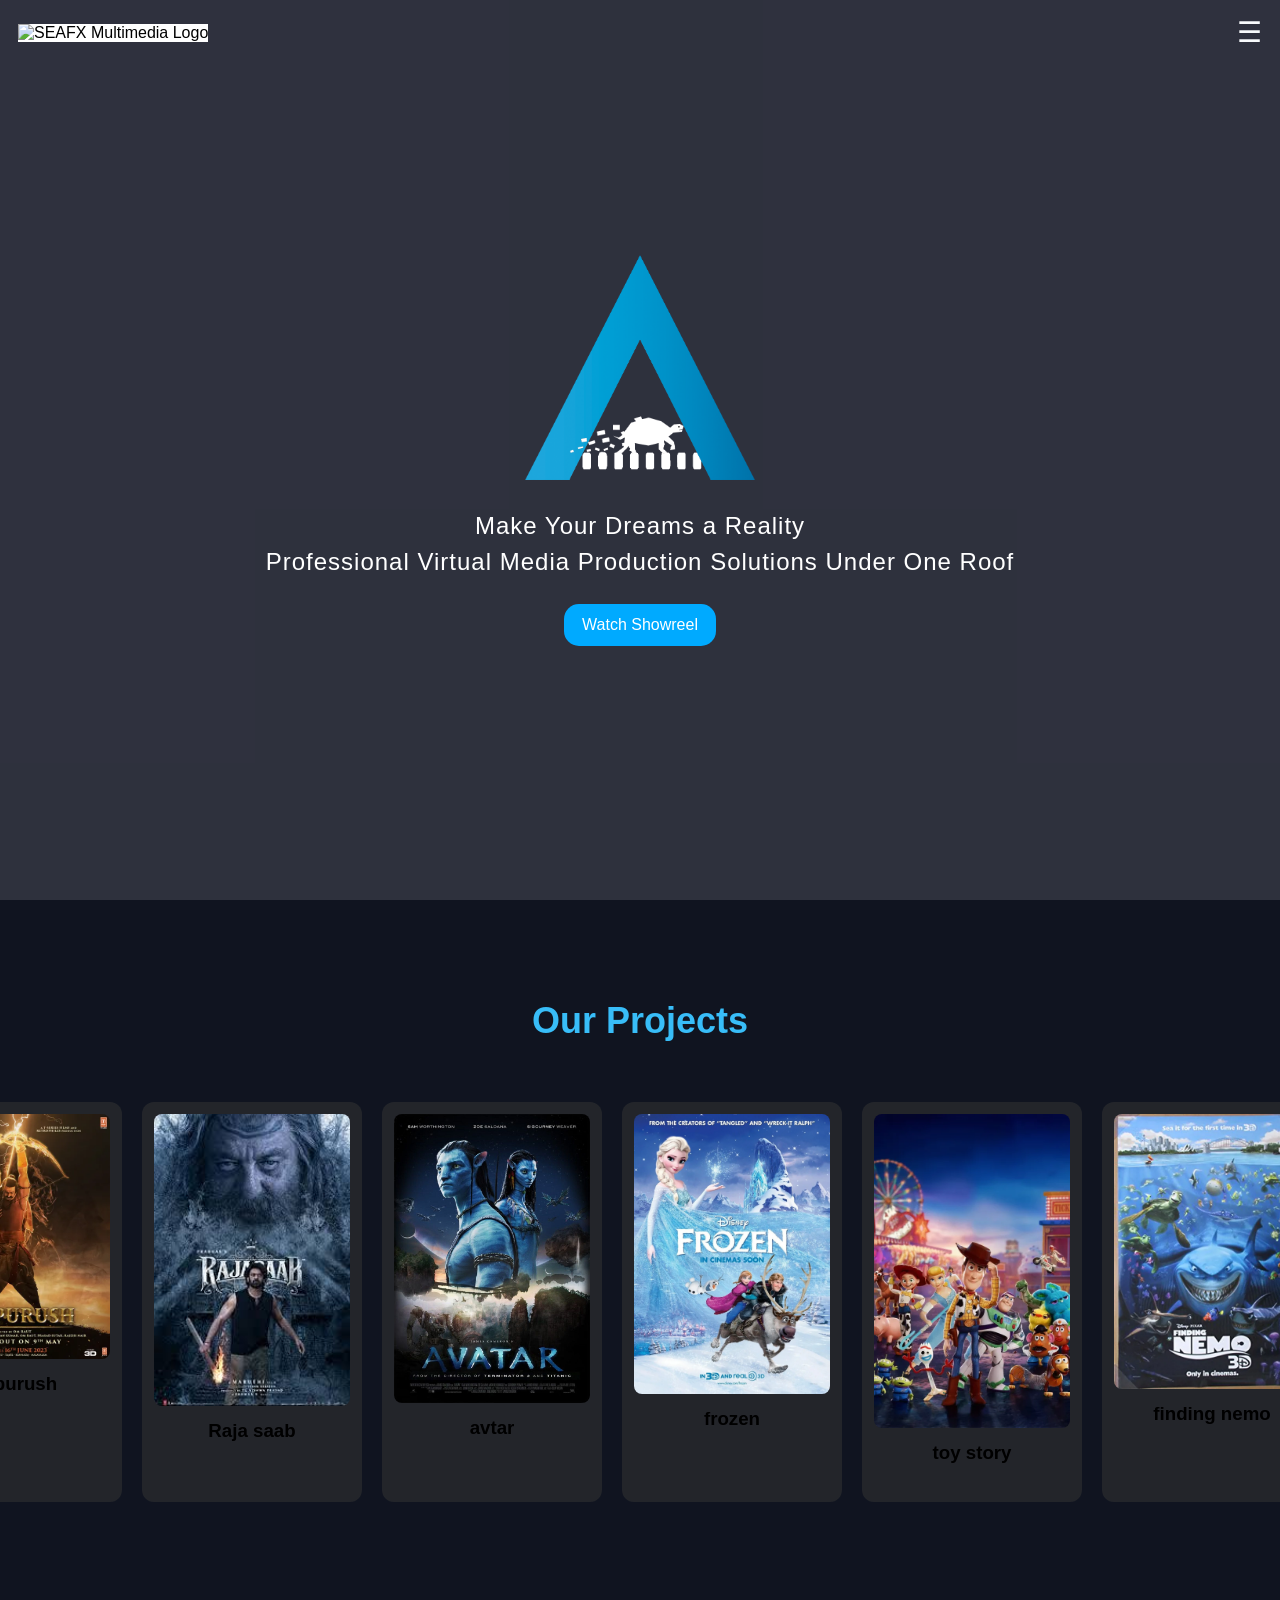
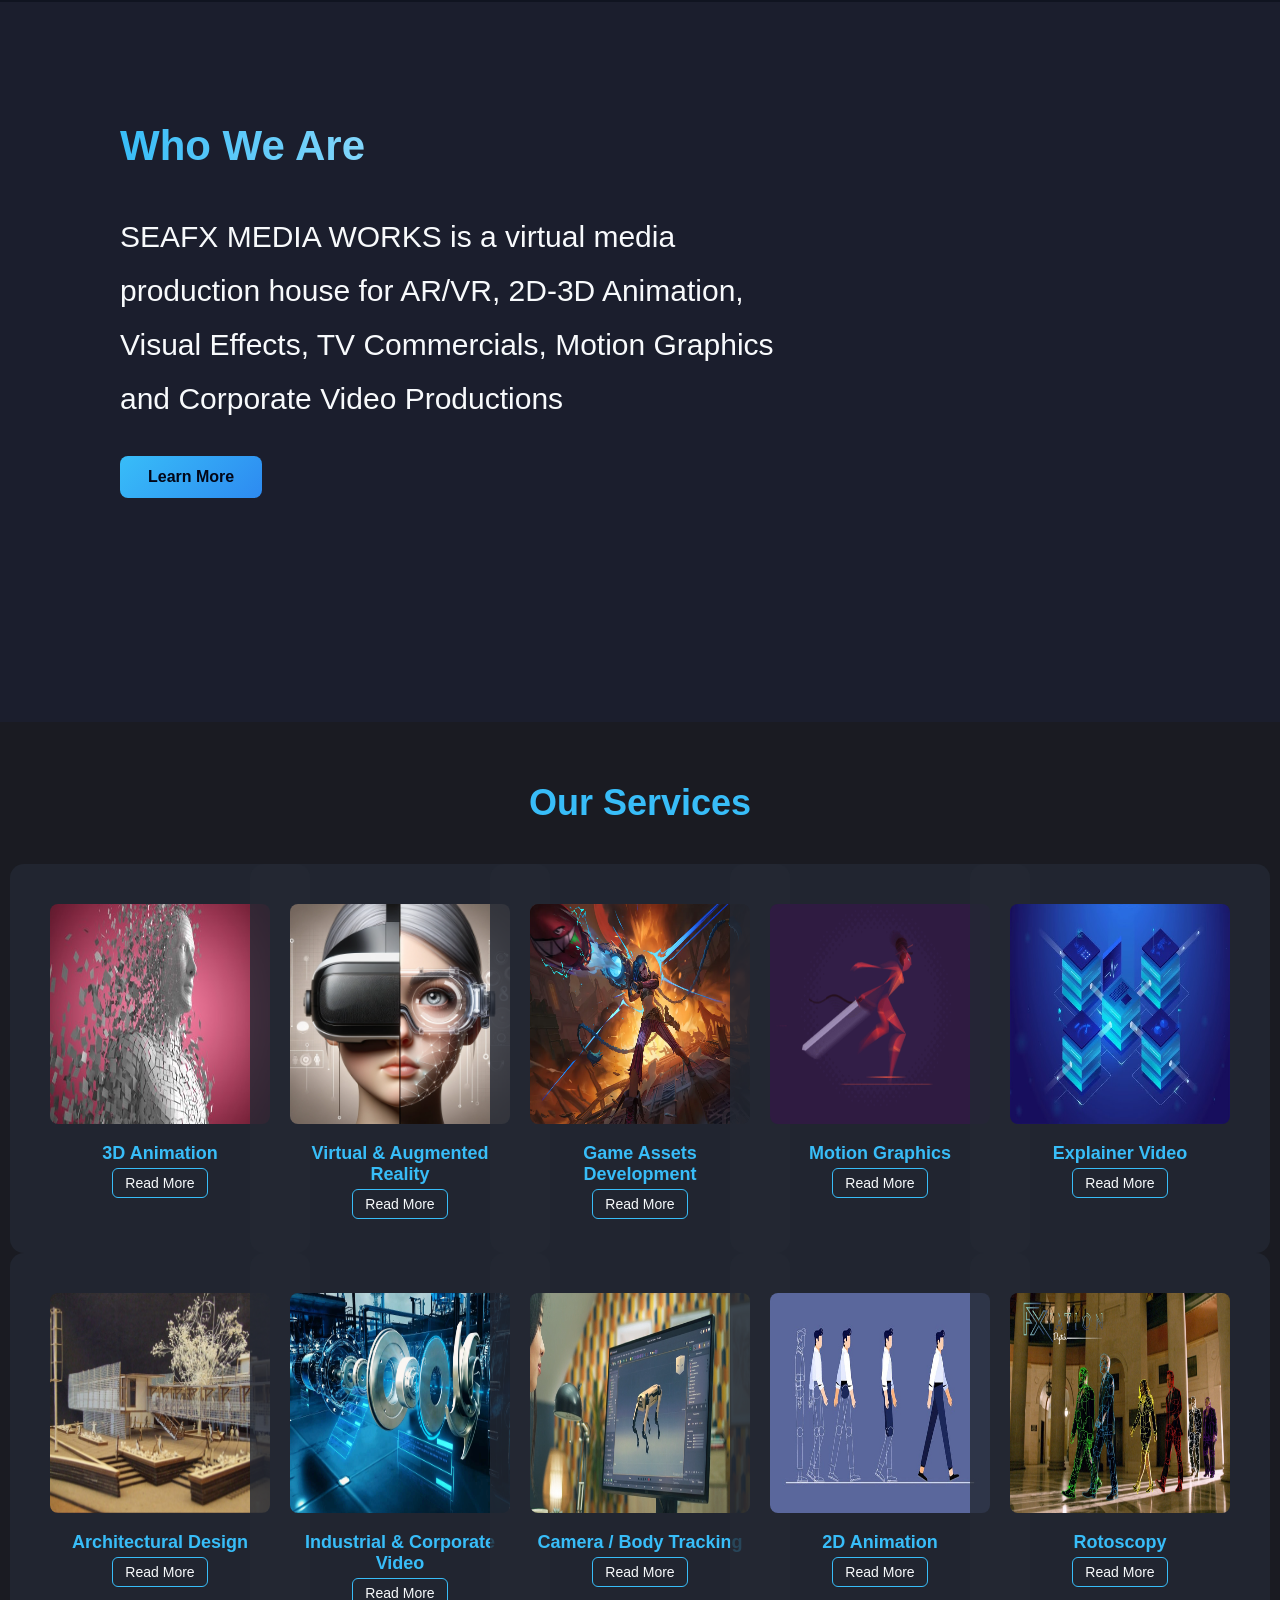
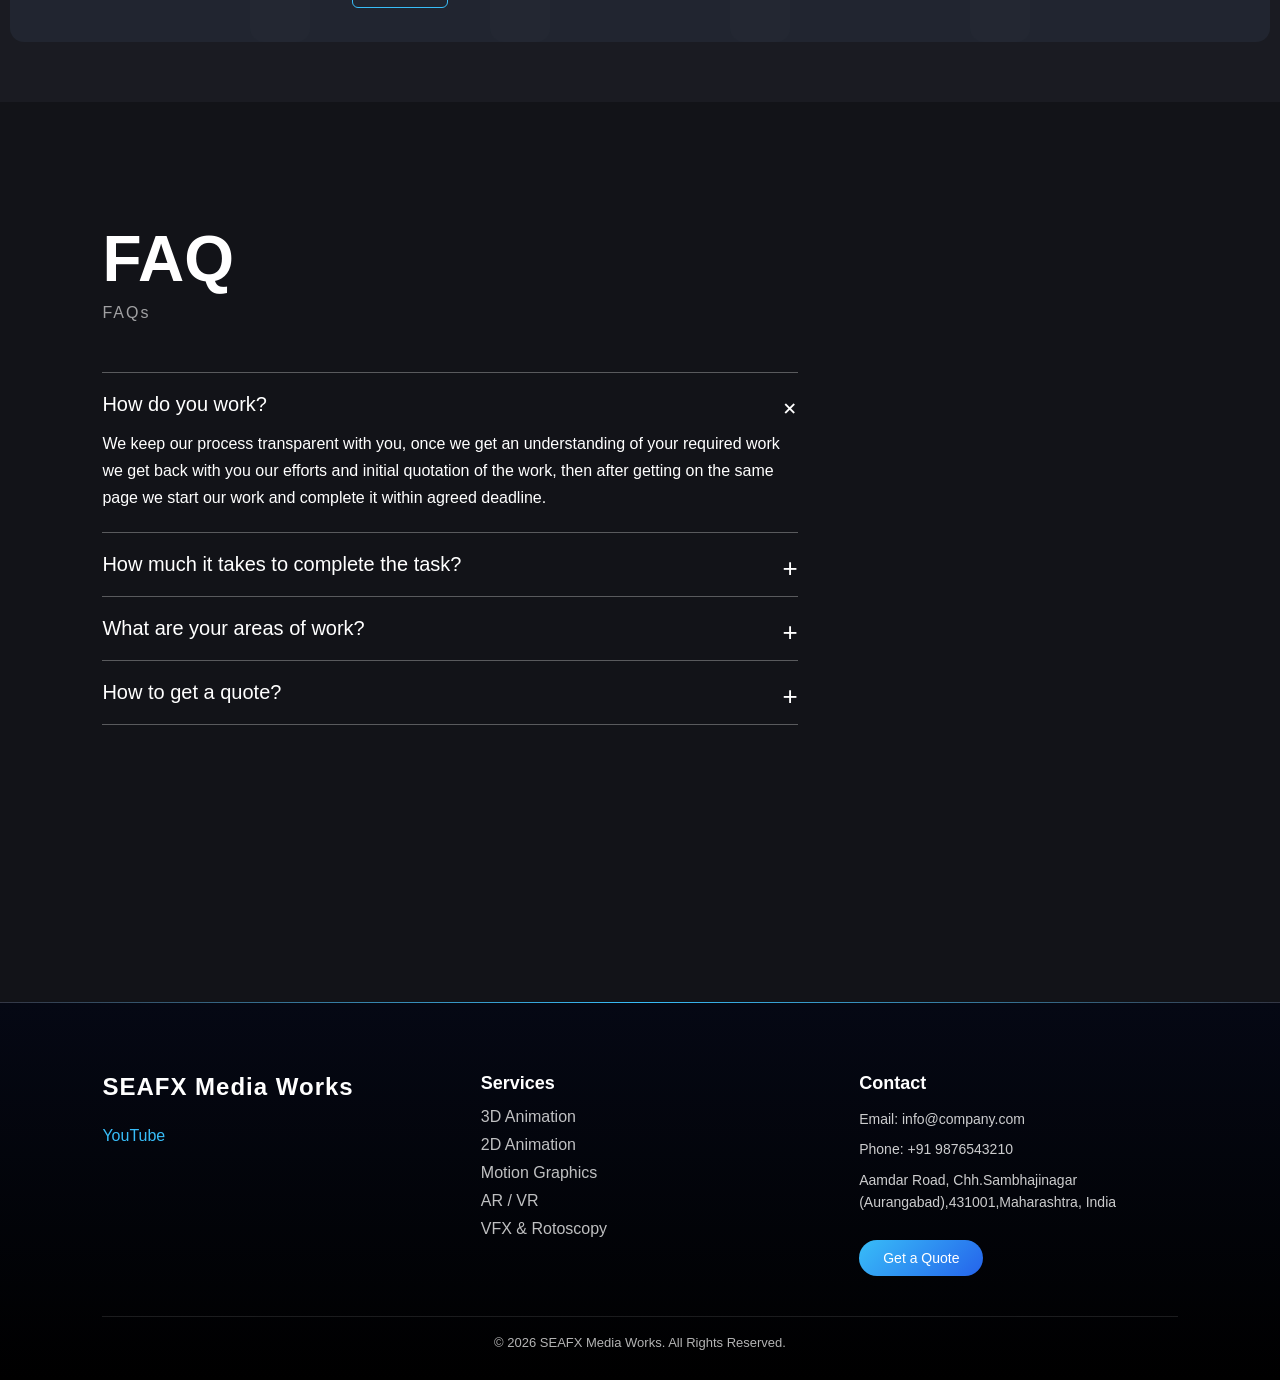
==== commit 071f2817: "Merge branch 'main' of https://github.com/Sakshipadol23/SEAFX_MW" ====
--- a/index.html
+++ b/index.html
@@ -10,7 +10,7 @@
 
   <!-- Background Video -->
 <video class="bg-video" autoplay muted loop playsinline>
-  <source src="../ASS" type="video/mp4">
+  <source src="ASS" type="video/mp4">
 </video>
 <!-- Header -->
 <header class="header">
@@ -432,4 +432,4 @@
 
 
 </body>
-</html>+</html>
